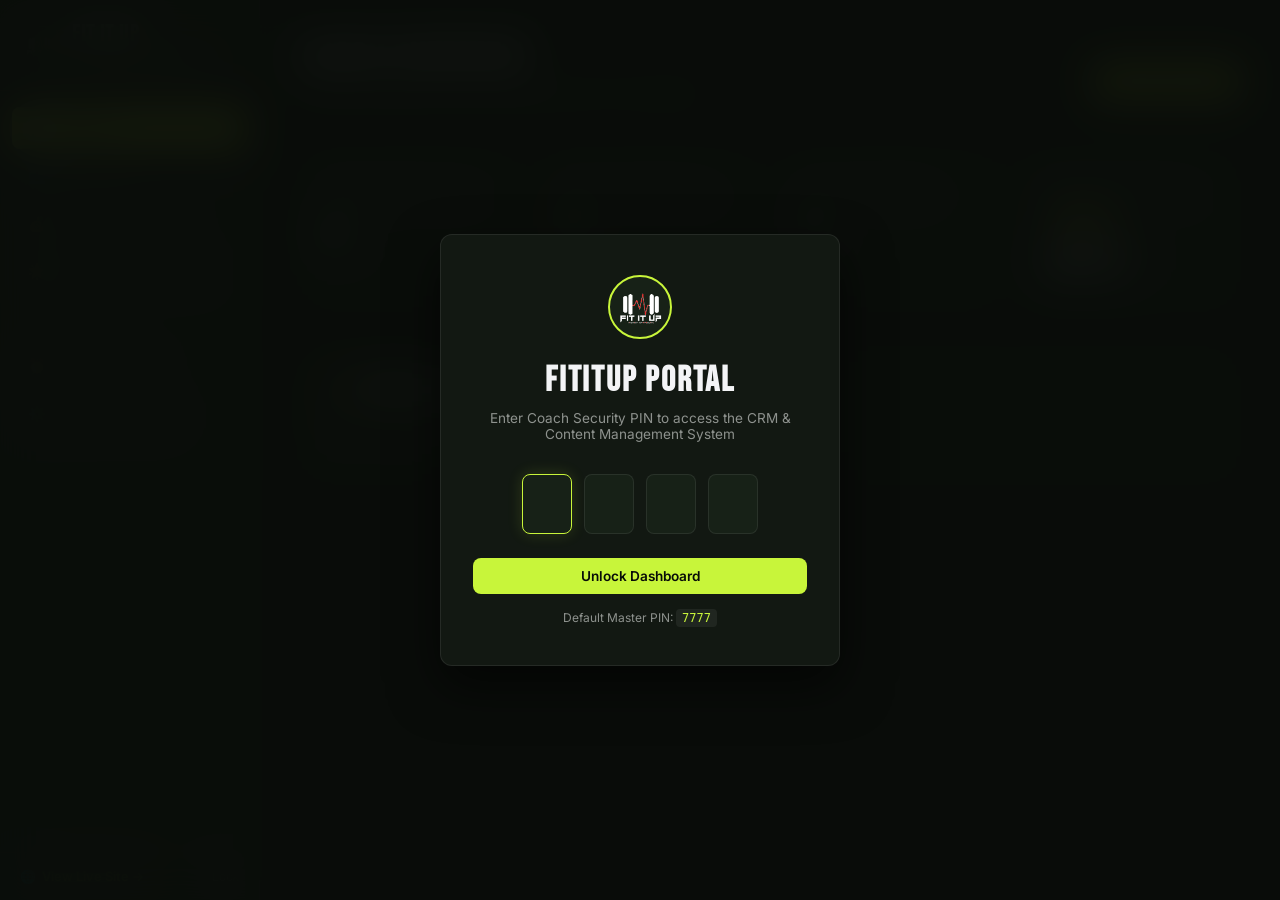
==== admin.html @ 970248aa "Optimize Admin CMS for all screen sizes (mobile, tablet, desktop)" ====
<!DOCTYPE html>
<html lang="en">
<head>
  <meta charset="UTF-8" />
  <meta name="viewport" content="width=device-width, initial-scale=1" />
  <title>FitItUp Admin CMS | Coach Dashboard</title>
  <link rel="preconnect" href="https://fonts.googleapis.com" />
  <link rel="preconnect" href="https://fonts.gstatic.com" crossorigin />
  <link href="https://fonts.googleapis.com/css2?family=Bebas+Neue&family=Inter:wght@300;400;500;600;700;800&display=swap" rel="stylesheet" />
  <style>
    :root {
      --bg: #0A0D0A;
      --surface: #121812;
      --surface-elevated: #172117;
      --border: rgba(255, 255, 255, 0.08);
      --border-focus: #C8F53A;
      --accent: #C8F53A;
      --accent-glow: rgba(200, 245, 58, 0.15);
      --red: #FF3B30;
      --text: #F3F4F6;
      --text-muted: #8E928E;
      --font-head: 'Bebas Neue', sans-serif;
      --font-body: 'Inter', sans-serif;
      --radius: 12px;
      --radius-sm: 8px;
    }

    * { box-sizing: border-box; margin: 0; padding: 0; }
    body {
      background-color: var(--bg);
      color: var(--text);
      font-family: var(--font-body);
      min-height: 100vh;
      display: flex;
    }

    /* ── AUTH MODAL (PIN LOCK) ─────────────────────────────── */
    #auth-screen {
      position: fixed;
      inset: 0;
      background: rgba(10, 13, 10, 0.95);
      backdrop-filter: blur(20px);
      z-index: 9999;
      display: flex;
      align-items: center;
      justify-content: center;
      padding: 1.5rem;
    }
    .auth-card {
      background: var(--surface);
      border: 1px solid var(--border);
      border-radius: var(--radius);
      padding: 2.5rem 2rem;
      width: 100%;
      max-width: 400px;
      text-align: center;
      box-shadow: 0 20px 50px rgba(0,0,0,0.6);
    }
    .auth-logo {
      width: 64px;
      height: 64px;
      border-radius: 50%;
      background: var(--surface-elevated);
      border: 2px solid var(--accent);
      margin: 0 auto 1.25rem;
      display: flex;
      align-items: center;
      justify-content: center;
      overflow: hidden;
    }
    .auth-logo img { width: 100%; height: 100%; object-fit: cover; }
    .auth-title {
      font-family: var(--font-head);
      font-size: 2.2rem;
      letter-spacing: 0.05em;
      margin-bottom: 0.5rem;
    }
    .auth-subtitle {
      font-size: 0.85rem;
      color: var(--text-muted);
      margin-bottom: 2rem;
    }
    .pin-input-group {
      display: flex;
      justify-content: center;
      gap: 0.75rem;
      margin-bottom: 1.5rem;
    }
    .pin-input {
      width: 50px;
      height: 60px;
      background: var(--surface-elevated);
      border: 1px solid var(--border);
      border-radius: var(--radius-sm);
      text-align: center;
      font-size: 1.8rem;
      font-weight: 700;
      color: var(--accent);
      outline: none;
      transition: all 0.2s ease;
    }
    .pin-input:focus {
      border-color: var(--accent);
      box-shadow: 0 0 15px var(--accent-glow);
    }
    .auth-hint {
      font-size: 0.75rem;
      color: var(--text-muted);
      margin-top: 1rem;
    }
    .auth-hint code {
      background: rgba(255,255,255,0.06);
      padding: 2px 6px;
      border-radius: 4px;
      color: var(--accent);
    }

    /* ── LAYOUT ────────────────────────────────────────────── */
    .cms-sidebar {
      width: 260px;
      background: var(--surface);
      border-right: 1px solid var(--border);
      display: flex;
      flex-direction: column;
      flex-shrink: 0;
      height: 100vh;
      position: sticky;
      top: 0;
    }
    .sidebar-header {
      padding: 1.5rem 1.25rem;
      display: flex;
      align-items: center;
      gap: 0.85rem;
      border-bottom: 1px solid var(--border);
    }
    .sidebar-logo {
      width: 38px;
      height: 38px;
      border-radius: 8px;
      object-fit: cover;
      border: 1px solid var(--border);
    }
    .sidebar-brand h2 {
      font-family: var(--font-head);
      font-size: 1.4rem;
      line-height: 1;
      letter-spacing: 0.05em;
    }
    .sidebar-brand span {
      font-size: 0.7rem;
      color: var(--accent);
      text-transform: uppercase;
      font-weight: 600;
      letter-spacing: 0.08em;
    }

    .nav-tabs {
      list-style: none;
      padding: 1rem 0.75rem;
      display: flex;
      flex-direction: column;
      gap: 0.35rem;
      flex: 1;
    }
    .nav-tab-btn {
      width: 100%;
      text-align: left;
      background: none;
      border: none;
      padding: 0.75rem 1rem;
      border-radius: var(--radius-sm);
      color: var(--text-muted);
      font-family: var(--font-body);
      font-size: 0.9rem;
      font-weight: 500;
      cursor: pointer;
      display: flex;
      align-items: center;
      gap: 0.85rem;
      transition: all 0.2s ease;
    }
    .nav-tab-btn:hover {
      background: rgba(255,255,255,0.04);
      color: var(--text);
    }
    .nav-tab-btn.active {
      background: var(--accent);
      color: #080C08;
      font-weight: 700;
    }
    .nav-tab-btn .badge-pill {
      margin-left: auto;
      background: rgba(0,0,0,0.3);
      padding: 2px 7px;
      border-radius: 12px;
      font-size: 0.72rem;
    }

    .sidebar-footer {
      padding: 1rem 1.25rem;
      border-top: 1px solid var(--border);
      display: flex;
      align-items: center;
      justify-content: space-between;
    }
    .live-site-link {
      font-size: 0.8rem;
      color: var(--accent);
      text-decoration: none;
      display: flex;
      align-items: center;
      gap: 0.4rem;
      font-weight: 600;
    }
    .btn-logout {
      background: none;
      border: none;
      color: var(--text-muted);
      cursor: pointer;
      font-size: 0.8rem;
    }
    .btn-logout:hover { color: var(--red); }

    /* ── MAIN CONTENT ──────────────────────────────────────── */
    .cms-main {
      flex: 1;
      padding: 2.5rem;
      overflow-y: auto;
      max-width: 1300px;
    }
    .view-header {
      display: flex;
      justify-content: space-between;
      align-items: flex-end;
      margin-bottom: 2rem;
      border-bottom: 1px solid var(--border);
      padding-bottom: 1.25rem;
    }
    .view-title {
      font-family: var(--font-head);
      font-size: 2.4rem;
      letter-spacing: 0.05em;
      line-height: 1;
    }
    .view-subtitle {
      font-size: 0.85rem;
      color: var(--text-muted);
      margin-top: 0.35rem;
    }
    .view-actions {
      display: flex;
      gap: 0.75rem;
    }

    /* ── BUTTONS & BADGES ──────────────────────────────────── */
    .btn {
      display: inline-flex;
      align-items: center;
      gap: 0.5rem;
      padding: 0.65rem 1.25rem;
      border-radius: var(--radius-sm);
      font-family: var(--font-body);
      font-size: 0.85rem;
      font-weight: 600;
      cursor: pointer;
      text-decoration: none;
      border: none;
      transition: all 0.2s ease;
    }
    .btn-accent {
      background: var(--accent);
      color: #080C08;
    }
    .btn-accent:hover {
      box-shadow: 0 4px 15px var(--accent-glow);
      transform: translateY(-1px);
    }
    .btn-outline {
      background: transparent;
      border: 1px solid var(--border);
      color: var(--text);
    }
    .btn-outline:hover {
      background: rgba(255,255,255,0.05);
      border-color: rgba(255,255,255,0.2);
    }
    .btn-wa {
      background: #25D366;
      color: white;
      padding: 0.4rem 0.85rem;
      font-size: 0.78rem;
    }
    .btn-danger {
      background: rgba(255, 59, 48, 0.15);
      color: var(--red);
      border: 1px solid rgba(255, 59, 48, 0.3);
    }
    .btn-danger:hover {
      background: var(--red);
      color: white;
    }

    .badge {
      display: inline-block;
      padding: 3px 8px;
      border-radius: 6px;
      font-size: 0.72rem;
      font-weight: 700;
      text-transform: uppercase;
      letter-spacing: 0.05em;
    }
    .badge-new { background: rgba(200, 245, 58, 0.15); color: var(--accent); border: 1px solid rgba(200, 245, 58, 0.3); }
    .badge-contacted { background: rgba(56, 189, 248, 0.15); color: #38BDF8; border: 1px solid rgba(56, 189, 248, 0.3); }
    .badge-converted { background: rgba(34, 197, 94, 0.15); color: #22C55E; border: 1px solid rgba(34, 197, 94, 0.3); }
    .badge-archived { background: rgba(142, 146, 142, 0.15); color: #8E928E; }

    /* ── STATS CARDS ───────────────────────────────────────── */
    .stats-grid {
      display: grid;
      grid-template-columns: repeat(auto-fit, minmax(220px, 1fr));
      gap: 1.25rem;
      margin-bottom: 2.5rem;
    }
    .stat-card {
      background: var(--surface);
      border: 1px solid var(--border);
      border-radius: var(--radius);
      padding: 1.5rem;
    }
    .stat-card__label {
      font-size: 0.75rem;
      color: var(--text-muted);
      text-transform: uppercase;
      letter-spacing: 0.08em;
      margin-bottom: 0.5rem;
    }
    .stat-card__val {
      font-family: var(--font-head);
      font-size: 2.6rem;
      line-height: 1;
      color: var(--text);
    }
    .stat-card__val span { color: var(--accent); }

    /* ── TABLE STYLES ──────────────────────────────────────── */
    .data-table-wrapper {
      background: var(--surface);
      border: 1px solid var(--border);
      border-radius: var(--radius);
      overflow-x: auto;
    }
    .data-table {
      width: 100%;
      border-collapse: collapse;
      text-align: left;
      font-size: 0.85rem;
    }
    .data-table th {
      padding: 1rem 1.25rem;
      background: rgba(255,255,255,0.02);
      border-bottom: 1px solid var(--border);
      color: var(--text-muted);
      font-size: 0.72rem;
      text-transform: uppercase;
      letter-spacing: 0.08em;
    }
    .data-table td {
      padding: 1.1rem 1.25rem;
      border-bottom: 1px solid var(--border);
      vertical-align: middle;
    }
    .data-table tr:last-child td { border-bottom: none; }
    .data-table tr:hover { background: rgba(255,255,255,0.02); }

    /* ── FORMS & INPUTS ────────────────────────────────────── */
    .form-group {
      margin-bottom: 1.25rem;
    }
    .form-group label {
      display: block;
      font-size: 0.75rem;
      font-weight: 600;
      text-transform: uppercase;
      letter-spacing: 0.08em;
      color: var(--text-muted);
      margin-bottom: 0.4rem;
    }
    .form-control {
      width: 100%;
      background: var(--surface-elevated);
      border: 1px solid var(--border);
      border-radius: var(--radius-sm);
      padding: 0.7rem 1rem;
      font-family: var(--font-body);
      font-size: 0.88rem;
      color: var(--text);
      outline: none;
      transition: border-color 0.2s ease;
    }
    .form-control:focus {
      border-color: var(--accent);
    }
    textarea.form-control { resize: vertical; }

    /* ── TAB PANELS ────────────────────────────────────────── */
    .tab-panel { display: none; }
    .tab-panel.active { display: block; }

    /* ── PROGRAMS GRID ─────────────────────────────────────── */
    .programs-manager-grid {
      display: grid;
      grid-template-columns: repeat(auto-fit, minmax(300px, 1fr));
      gap: 1.5rem;
    }
    .program-edit-card {
      background: var(--surface);
      border: 1px solid var(--border);
      border-radius: var(--radius);
      padding: 1.5rem;
    }
    .program-edit-card.featured {
      border-color: var(--accent);
      box-shadow: 0 0 20px var(--accent-glow);
    }

    /* ── SLOTS GRID ────────────────────────────────────────── */
    .slots-grid {
      display: grid;
      grid-template-columns: repeat(auto-fill, minmax(180px, 1fr));
      gap: 1rem;
    }
    .slot-card {
      background: var(--surface);
      border: 1px solid var(--border);
      border-radius: var(--radius-sm);
      padding: 1.25rem 1rem;
      text-align: center;
      display: flex;
      flex-direction: column;
      align-items: center;
      gap: 0.75rem;
    }
    .slot-card.inactive {
      opacity: 0.45;
      filter: grayscale(1);
    }
    .slot-time {
      font-family: var(--font-head);
      font-size: 1.5rem;
      letter-spacing: 0.05em;
    }

    /* ── TOAST NOTIFICATION ────────────────────────────────── */
    #toast {
      position: fixed;
      bottom: 2rem;
      right: 2rem;
      background: var(--accent);
      color: #080C08;
      font-weight: 700;
      padding: 0.85rem 1.5rem;
      border-radius: var(--radius-sm);
      box-shadow: 0 10px 30px rgba(0,0,0,0.5);
      transform: translateY(100px);
      opacity: 0;
      transition: all 0.3s cubic-bezier(0.16, 1, 0.3, 1);
      z-index: 10000;
    }
    #toast.show {
      transform: translateY(0);
      opacity: 1;
    }

    /* ── RESPONSIVE & MOBILE ADAPTATION ────────────────────── */
    .mobile-top-bar {
      display: none;
    }
    .sidebar-overlay {
      display: none;
    }
    .settings-grid {
      display: grid;
      grid-template-columns: 1fr 1fr;
      gap: 2rem;
    }

    @media (max-width: 991px) {
      body {
        flex-direction: column;
      }
      
      .mobile-top-bar {
        display: flex;
        align-items: center;
        justify-content: space-between;
        padding: 0.85rem 1.25rem;
        background: var(--surface);
        border-bottom: 1px solid var(--border);
        position: sticky;
        top: 0;
        z-index: 500;
      }
      .mobile-menu-toggle {
        background: none;
        border: none;
        color: var(--text);
        cursor: pointer;
        display: flex;
        align-items: center;
        justify-content: center;
        padding: 0.25rem;
      }
      .mobile-brand {
        display: flex;
        align-items: center;
        gap: 0.6rem;
        font-family: var(--font-head);
        font-size: 1.25rem;
        letter-spacing: 0.05em;
      }
      .mobile-brand img {
        width: 30px;
        height: 30px;
        border-radius: 6px;
      }
      .mobile-live-link {
        font-size: 0.78rem;
        color: var(--accent);
        text-decoration: none;
        font-weight: 600;
      }

      /* Sidebar drawer on mobile/tablet */
      .cms-sidebar {
        position: fixed;
        top: 0;
        bottom: 0;
        left: 0;
        width: 280px;
        z-index: 1000;
        transform: translateX(-100%);
        transition: transform 0.3s cubic-bezier(0.16, 1, 0.3, 1);
        box-shadow: 10px 0 35px rgba(0,0,0,0.6);
      }
      .cms-sidebar.is-open {
        transform: translateX(0);
      }

      .sidebar-overlay {
        display: block;
        position: fixed;
        inset: 0;
        background: rgba(0,0,0,0.65);
        backdrop-filter: blur(4px);
        z-index: 900;
        opacity: 0;
        pointer-events: none;
        transition: opacity 0.3s ease;
      }
      .sidebar-overlay.is-open {
        opacity: 1;
        pointer-events: auto;
      }

      .cms-main {
        padding: 1.5rem 1rem;
        width: 100%;
      }

      .view-header {
        flex-direction: column;
        align-items: flex-start;
        gap: 1rem;
      }
      .view-actions {
        width: 100%;
        flex-wrap: wrap;
      }
      .view-actions .btn {
        flex: 1;
        min-width: 130px;
        justify-content: center;
      }

      .stats-grid {
        grid-template-columns: repeat(2, 1fr);
        gap: 1rem;
      }

      .settings-grid {
        grid-template-columns: 1fr;
        gap: 1.5rem;
      }
    }

    @media (max-width: 600px) {
      .stats-grid {
        grid-template-columns: 1fr;
      }
      .view-title {
        font-size: 1.85rem;
      }
      .pin-input {
        width: 44px;
        height: 54px;
        font-size: 1.4rem;
      }
      .pin-input-group {
        gap: 0.5rem;
      }
      .auth-card {
        padding: 2rem 1.25rem;
      }
      .auth-title {
        font-size: 1.8rem;
      }
      .slots-grid {
        grid-template-columns: repeat(2, 1fr);
      }
      .data-table td, .data-table th {
        padding: 0.85rem 0.9rem;
        font-size: 0.8rem;
      }
    }
  </style>
</head>
<body>

  <!-- ══════════════════════════════════════ PIN AUTH SCREEN ══ -->
  <div id="auth-screen">
    <div class="auth-card">
      <div class="auth-logo">
        <img src="images/fititup-logo.png" alt="FitItUp Logo">
      </div>
      <h1 class="auth-title">FITITUP PORTAL</h1>
      <p class="auth-subtitle">Enter Coach Security PIN to access the CRM &amp; Content Management System</p>

      <form id="pin-form" onsubmit="verifyPin(event)">
        <div class="pin-input-group">
          <input type="password" class="pin-input" maxlength="1" autofocus oninput="onPinDigit(this, 0)">
          <input type="password" class="pin-input" maxlength="1" oninput="onPinDigit(this, 1)">
          <input type="password" class="pin-input" maxlength="1" oninput="onPinDigit(this, 2)">
          <input type="password" class="pin-input" maxlength="1" oninput="onPinDigit(this, 3)">
        </div>
        <button type="submit" class="btn btn-accent" style="width:100%;justify-content:center;">Unlock Dashboard</button>
      </form>
      <p class="auth-hint">Default Master PIN: <code>7777</code></p>
    </div>
  </div>

  <!-- ══════════════════════════════════════ MOBILE TOP BAR ══ -->
  <header class="mobile-top-bar">
    <button class="mobile-menu-toggle" id="admin-menu-toggle" onclick="toggleMobileSidebar()" aria-label="Open navigation menu">
      <svg width="24" height="24" viewBox="0 0 24 24" fill="none" stroke="currentColor" stroke-width="2">
        <line x1="3" y1="6" x2="21" y2="6"></line>
        <line x1="3" y1="12" x2="21" y2="12"></line>
        <line x1="3" y1="18" x2="21" y2="18"></line>
      </svg>
    </button>
    <div class="mobile-brand">
      <img src="images/fititup-logo.png" alt="FitItUp Logo">
      <span>FitItUp CMS</span>
    </div>
    <a href="index.html" class="mobile-live-link" target="_blank" rel="noopener">🌐 Live Site</a>
  </header>

  <div class="sidebar-overlay" id="sidebar-overlay" onclick="closeMobileSidebar()"></div>

  <!-- ══════════════════════════════════════ SIDEBAR ══ -->
  <aside class="cms-sidebar">
    <div class="sidebar-header">
      <img src="images/fititup-logo.png" class="sidebar-logo" alt="FitItUp">
      <div class="sidebar-brand">
        <h2>FIT IT UP</h2>
        <span>Coach Dashboard</span>
      </div>
    </div>

    <ul class="nav-tabs">
      <li>
        <button class="nav-tab-btn active" onclick="switchTab('tab-overview', this)">
          📊 Overview
        </button>
      </li>
      <li>
        <button class="nav-tab-btn" onclick="switchTab('tab-leads', this)">
          👥 Leads CRM <span class="badge-pill" id="badge-leads-count">0</span>
        </button>
      </li>
      <li>
        <button class="nav-tab-btn" onclick="switchTab('tab-programs', this)">
          💰 Programs &amp; Pricing
        </button>
      </li>
      <li>
        <button class="nav-tab-btn" onclick="switchTab('tab-testimonials', this)">
          🌟 Reviews &amp; Social Proof
        </button>
      </li>
      <li>
        <button class="nav-tab-btn" onclick="switchTab('tab-faqs', this)">
          ❓ FAQ Editor
        </button>
      </li>
      <li>
        <button class="nav-tab-btn" onclick="switchTab('tab-slots', this)">
          ⏰ Slot Availability
        </button>
      </li>
      <li>
        <button class="nav-tab-btn" onclick="switchTab('tab-settings', this)">
          ⚙️ Settings &amp; Backup
        </button>
      </li>
    </ul>

    <div class="sidebar-footer">
      <a href="index.html" class="live-site-link" target="_blank" rel="noopener">
        <span>🌐</span> View Live Site →
      </a>
      <button class="btn-logout" onclick="lockPortal()">Lock</button>
    </div>
  </aside>

  <!-- ══════════════════════════════════════ MAIN CONTENT ══ -->
  <main class="cms-main">

    <!-- ── TAB 1: OVERVIEW ─────────────────────────────────── -->
    <section id="tab-overview" class="tab-panel active">
      <div class="view-header">
        <div>
          <h1 class="view-title">COACH OVERVIEW</h1>
          <p class="view-subtitle">High-level snapshot of your coaching business &amp; client pipeline</p>
        </div>
        <div class="view-actions">
          <button class="btn btn-accent" onclick="switchTab('tab-leads', document.querySelectorAll('.nav-tab-btn')[1])">
            View New Leads
          </button>
        </div>
      </div>

      <div class="stats-grid">
        <div class="stat-card">
          <div class="stat-card__label">Total Consultation Leads</div>
          <div class="stat-card__val" id="stat-total-leads">0</div>
        </div>
        <div class="stat-card">
          <div class="stat-card__label">New / Uncontacted</div>
          <div class="stat-card__val"><span id="stat-new-leads">0</span></div>
        </div>
        <div class="stat-card">
          <div class="stat-card__label">Active Programs</div>
          <div class="stat-card__val" id="stat-active-programs">3</div>
        </div>
        <div class="stat-card">
          <div class="stat-card__label">WhatsApp Enquiries</div>
          <div class="stat-card__val"><span>100%</span> Direct</div>
        </div>
      </div>

      <div style="background:var(--surface);border:1px solid var(--border);border-radius:var(--radius);padding:1.5rem;">
        <h3 style="font-family:var(--font-head);font-size:1.6rem;letter-spacing:0.05em;margin-bottom:1rem;">⚡ Quick Lead Pipeline</h3>
        <p style="color:var(--text-muted);font-size:0.85rem;margin-bottom:1.25rem;">Recent consultation requests received from the single-page website:</p>
        <div id="overview-recent-leads"></div>
      </div>
    </section>

    <!-- ── TAB 2: LEADS CRM ────────────────────────────────── -->
    <section id="tab-leads" class="tab-panel">
      <div class="view-header">
        <div>
          <h1 class="view-title">LEADS CRM</h1>
          <p class="view-subtitle">Track consultation bookings, update pipeline statuses, and chat on WhatsApp</p>
        </div>
        <div class="view-actions">
          <button class="btn btn-outline" onclick="exportLeadsCsv()">Export CSV</button>
        </div>
      </div>

      <div class="data-table-wrapper">
        <table class="data-table">
          <thead>
            <tr>
              <th>Client Name</th>
              <th>WhatsApp Number</th>
              <th>Goal</th>
              <th>Slot Booked</th>
              <th>Status</th>
              <th>Received</th>
              <th>Action</th>
            </tr>
          </thead>
          <tbody id="leads-table-body">
            <!-- Rendered by JS -->
          </tbody>
        </table>
      </div>
    </section>

    <!-- ── TAB 3: PROGRAMS & PRICING ───────────────────────── -->
    <section id="tab-programs" class="tab-panel">
      <div class="view-header">
        <div>
          <h1 class="view-title">PROGRAMS &amp; PRICING</h1>
          <p class="view-subtitle">Adjust pricing tiers, badges, and features displayed on the main landing page</p>
        </div>
        <div class="view-actions">
          <button class="btn btn-accent" onclick="savePrograms()">Save All Changes</button>
        </div>
      </div>

      <div class="programs-manager-grid" id="programs-editor-container">
        <!-- Rendered by JS -->
      </div>
    </section>

    <!-- ── TAB 4: TESTIMONIALS ─────────────────────────────── -->
    <section id="tab-testimonials" class="tab-panel">
      <div class="view-header">
        <div>
          <h1 class="view-title">TRANSFORMATIONS &amp; REVIEWS</h1>
          <p class="view-subtitle">Manage client social proof and transformation stories</p>
        </div>
        <div class="view-actions">
          <button class="btn btn-accent" onclick="openAddTestimonialModal()">+ Add New Review</button>
        </div>
      </div>

      <div id="testimonials-list" style="display:grid;grid-template-columns:repeat(auto-fit,minmax(320px,1fr));gap:1.25rem;">
        <!-- Rendered by JS -->
      </div>
    </section>

    <!-- ── TAB 5: FAQ EDITOR ───────────────────────────────── -->
    <section id="tab-faqs" class="tab-panel">
      <div class="view-header">
        <div>
          <h1 class="view-title">FAQ ACCORDION EDITOR</h1>
          <p class="view-subtitle">Manage frequently asked questions to overcome pre-purchase objections</p>
        </div>
        <div class="view-actions">
          <button class="btn btn-accent" onclick="openAddFaqModal()">+ Add Question</button>
        </div>
      </div>

      <div id="faqs-list" style="display:flex;flex-direction:column;gap:1rem;max-width:850px;">
        <!-- Rendered by JS -->
      </div>
    </section>

    <!-- ── TAB 6: SLOTS AVAILABILITY ───────────────────────── -->
    <section id="tab-slots" class="tab-panel">
      <div class="view-header">
        <div>
          <h1 class="view-title">CONSULTATION SLOTS</h1>
          <p class="view-subtitle">Toggle which 15-minute call slots are active or disabled for clients</p>
        </div>
      </div>

      <div class="slots-grid" id="slots-container">
        <!-- Rendered by JS -->
      </div>
    </section>

    <!-- ── TAB 7: SETTINGS & BACKUP ────────────────────────── -->
    <section id="tab-settings" class="tab-panel">
      <div class="view-header">
        <div>
          <h1 class="view-title">GLOBAL SETTINGS</h1>
          <p class="view-subtitle">Configure coach contact info, WhatsApp dispatch number, and data backups</p>
        </div>
        <div class="view-actions">
          <button class="btn btn-accent" onclick="saveSettings()">Save Settings</button>
        </div>
      </div>

      <div class="settings-grid">
        <div style="background:var(--surface);border:1px solid var(--border);border-radius:var(--radius);padding:1.5rem;">
          <h3 style="font-family:var(--font-head);font-size:1.4rem;letter-spacing:0.05em;margin-bottom:1rem;">Coach Profile &amp; Contact</h3>
          
          <div class="form-group">
            <label>Coach Name</label>
            <input type="text" id="cfg-coach-name" class="form-control">
          </div>
          <div class="form-group">
            <label>WhatsApp Number (with Country Code e.g. 919999999999)</label>
            <input type="text" id="cfg-wa-phone" class="form-control">
          </div>
          <div class="form-group">
            <label>Support Email</label>
            <input type="email" id="cfg-email" class="form-control">
          </div>
          <div class="form-group">
            <label>Instagram URL</label>
            <input type="text" id="cfg-instagram" class="form-control">
          </div>
        </div>

        <div style="background:var(--surface);border:1px solid var(--border);border-radius:var(--radius);padding:1.5rem;">
          <h3 style="font-family:var(--font-head);font-size:1.4rem;letter-spacing:0.05em;margin-bottom:1rem;">Data Backup &amp; Portability</h3>
          <p style="font-size:0.85rem;color:var(--text-muted);margin-bottom:1.5rem;">
            Download all your leads, programs, testimonials, and FAQs as a single JSON file. You can restore this data anytime.
          </p>

          <div style="display:flex;flex-direction:column;gap:1rem;">
            <button class="btn btn-outline" onclick="downloadBackup()">📥 Export Full Backup (JSON)</button>
            <label class="btn btn-outline" style="justify-content:center;cursor:pointer;">
              📤 Restore From Backup
              <input type="file" accept=".json" onchange="restoreBackupFile(event)" style="display:none;">
            </label>
            <button class="btn btn-danger" onclick="confirmResetDefaults()" style="margin-top:1rem;">⚠️ Reset to Default Demo Data</button>
          </div>
        </div>
      </div>
    </section>

  </main>

  <!-- Toast Message -->
  <div id="toast">Saved Successfully!</div>

  <!-- Shared Store Script -->
  <script src="js/cms-store.js"></script>

  <script>
    'use strict';

    // ── PIN AUTH LOGIC ──────────────────────────────────────────
    const CORRECT_PIN = '7777';
    let enteredPin = ['', '', '', ''];

    function onPinDigit(input, index) {
      enteredPin[index] = input.value;
      if (input.value && index < 3) {
        document.querySelectorAll('.pin-input')[index + 1].focus();
      }
      if (enteredPin.join('').length === 4) {
        verifyPin();
      }
    }

    function verifyPin(e) {
      if (e) e.preventDefault();
      const pin = enteredPin.join('');
      if (pin === CORRECT_PIN || sessionStorage.getItem('fititup_auth') === 'true') {
        sessionStorage.setItem('fititup_auth', 'true');
        document.getElementById('auth-screen').style.display = 'none';
        initDashboard();
      } else {
        alert('❌ Invalid Coach PIN. Hint: Default PIN is 7777');
        enteredPin = ['', '', '', ''];
        document.querySelectorAll('.pin-input').forEach(i => i.value = '');
        document.querySelectorAll('.pin-input')[0].focus();
      }
    }

    function lockPortal() {
      sessionStorage.removeItem('fititup_auth');
      location.reload();
    }

    // Auto-login if session exists
    if (sessionStorage.getItem('fititup_auth') === 'true') {
      document.getElementById('auth-screen').style.display = 'none';
      window.addEventListener('DOMContentLoaded', initDashboard);
    }

    // ── TOAST NOTIFICATION ──────────────────────────────────────
    function showToast(msg = 'Saved Successfully!') {
      const toast = document.getElementById('toast');
      toast.textContent = msg;
      toast.classList.add('show');
      setTimeout(() => toast.classList.remove('show'), 2200);
    }

    // ── TAB SWITCHING & MOBILE DRAWER ──────────────────────────
    function switchTab(tabId, btn) {
      document.querySelectorAll('.tab-panel').forEach(p => p.classList.remove('active'));
      document.querySelectorAll('.nav-tab-btn').forEach(b => b.classList.remove('active'));
      document.getElementById(tabId).classList.add('active');
      if (btn) btn.classList.add('active');
      closeMobileSidebar();
      window.scrollTo({ top: 0, behavior: 'smooth' });
    }

    function toggleMobileSidebar() {
      const sb = document.querySelector('.cms-sidebar');
      const ov = document.getElementById('sidebar-overlay');
      if (sb && ov) {
        sb.classList.toggle('is-open');
        ov.classList.toggle('is-open');
      }
    }

    function closeMobileSidebar() {
      const sb = document.querySelector('.cms-sidebar');
      const ov = document.getElementById('sidebar-overlay');
      if (sb && ov) {
        sb.classList.remove('is-open');
        ov.classList.remove('is-open');
      }
    }

    // ── DASHBOARD INITIALIZATION ────────────────────────────────
    function initDashboard() {
      renderOverview();
      renderLeads();
      renderProgramsEditor();
      renderTestimonials();
      renderFaqs();
      renderSlots();
      renderSettings();
    }

    // ── 1. OVERVIEW ─────────────────────────────────────────────
    function renderOverview() {
      const leads = window.FitItUpCMS.getLeads();
      const programs = window.FitItUpCMS.getPrograms();

      document.getElementById('stat-total-leads').textContent = leads.length;
      document.getElementById('stat-new-leads').textContent = leads.filter(l => l.status === 'New').length;
      document.getElementById('badge-leads-count').textContent = leads.filter(l => l.status === 'New').length;
      document.getElementById('stat-active-programs').textContent = programs.length;

      const recentContainer = document.getElementById('overview-recent-leads');
      if (!leads.length) {
        recentContainer.innerHTML = '<p style="color:var(--text-muted);font-size:0.85rem;">No leads logged yet.</p>';
        return;
      }

      recentContainer.innerHTML = leads.slice(0, 3).map(lead => `
        <div style="display:flex;align-items:center;justify-content:space-between;padding:0.75rem 0;border-bottom:1px solid var(--border);">
          <div>
            <strong>${escapeHtml(lead.name)}</strong> · <span style="color:var(--text-muted);font-size:0.85rem;">${escapeHtml(lead.goal)}</span>
          </div>
          <div style="display:flex;align-items:center;gap:0.75rem;">
            <span class="badge badge-${lead.status.toLowerCase()}">${lead.status}</span>
            <a href="https://wa.me/${lead.phone}?text=Hi%20${encodeURIComponent(lead.name)}%2C%20Coach%20Ashish%20here%20from%20FitItUp!" class="btn btn-wa" target="_blank" rel="noopener">WhatsApp</a>
          </div>
        </div>
      `).join('');
    }

    // ── 2. LEADS CRM ────────────────────────────────────────────
    function renderLeads() {
      const tbody = document.getElementById('leads-table-body');
      const leads = window.FitItUpCMS.getLeads();

      if (!leads.length) {
        tbody.innerHTML = '<tr><td colspan="7" style="text-align:center;color:var(--text-muted);padding:2rem;">No consultation leads found.</td></tr>';
        return;
      }

      tbody.innerHTML = leads.map(lead => {
        const dateStr = new Date(lead.createdAt).toLocaleDateString('en-IN', { month: 'short', day: 'numeric', hour: '2-digit', minute: '2-digit' });
        const waMsg = encodeURIComponent(`Hi ${lead.name}! Coach Ashish here from FitItUp. I saw your consultation request for ${lead.goal}. When are you free to chat?`);

        return `
          <tr>
            <td><strong>${escapeHtml(lead.name)}</strong></td>
            <td><a href="tel:${escapeHtml(lead.phone)}" style="color:var(--accent);text-decoration:none;">${escapeHtml(lead.phone)}</a></td>
            <td><span class="badge" style="background:rgba(255,255,255,0.06);color:var(--text);">${escapeHtml(lead.goal)}</span></td>
            <td>${escapeHtml(lead.slot || 'N/A')}</td>
            <td>
              <select onchange="changeLeadStatus('${lead.id}', this.value)" class="form-control" style="padding:0.35rem 0.5rem;font-size:0.75rem;width:auto;">
                <option value="New" ${lead.status === 'New' ? 'selected' : ''}>New</option>
                <option value="Contacted" ${lead.status === 'Contacted' ? 'selected' : ''}>Contacted</option>
                <option value="Converted" ${lead.status === 'Converted' ? 'selected' : ''}>Converted</option>
                <option value="Archived" ${lead.status === 'Archived' ? 'selected' : ''}>Archived</option>
              </select>
            </td>
            <td style="color:var(--text-muted);font-size:0.75rem;">${dateStr}</td>
            <td>
              <div style="display:flex;gap:0.4rem;">
                <a href="https://wa.me/${lead.phone}?text=${waMsg}" class="btn btn-wa" target="_blank" rel="noopener">Chat</a>
                <button class="btn btn-danger" style="padding:0.3rem 0.6rem;font-size:0.75rem;" onclick="removeLead('${lead.id}')">✕</button>
              </div>
            </td>
          </tr>
        `;
      }).join('');
    }

    function changeLeadStatus(id, newStatus) {
      window.FitItUpCMS.updateLeadStatus(id, newStatus);
      showToast('Status Updated');
      renderOverview();
    }

    function removeLead(id) {
      if (confirm('Delete this lead record?')) {
        window.FitItUpCMS.deleteLead(id);
        renderLeads();
        renderOverview();
        showToast('Lead Deleted');
      }
    }

    function exportLeadsCsv() {
      const leads = window.FitItUpCMS.getLeads();
      let csv = 'Name,Phone,Email,Goal,Slot,Status,Date\n';
      leads.forEach(l => {
        csv += `"${l.name}","${l.phone}","${l.email}","${l.goal}","${l.slot || ''}","${l.status}","${l.createdAt}"\n`;
      });
      const blob = new Blob([csv], { type: 'text/csv' });
      const a = document.createElement('a');
      a.href = URL.createObjectURL(blob);
      a.download = `fititup_leads_${Date.now()}.csv`;
      a.click();
    }

    // ── 3. PROGRAMS & PRICING EDITOR ────────────────────────────
    function renderProgramsEditor() {
      const container = document.getElementById('programs-editor-container');
      const programs = window.FitItUpCMS.getPrograms();

      container.innerHTML = programs.map(p => `
        <div class="program-edit-card ${p.featured ? 'featured' : ''}" data-id="${p.id}">
          <div style="display:flex;justify-content:space-between;align-items:center;margin-bottom:1rem;">
            <h3 style="font-family:var(--font-head);font-size:1.6rem;letter-spacing:0.05em;">${p.name} Tier</h3>
            <label style="font-size:0.75rem;color:var(--accent);display:flex;align-items:center;gap:0.3rem;">
              <input type="checkbox" ${p.featured ? 'checked' : ''} onchange="toggleFeaturedProgram('${p.id}', this.checked)"> Most Popular
            </label>
          </div>

          <div class="form-group">
            <label>Price in ₹ (INR)</label>
            <input type="text" class="form-control p-price" value="${escapeHtml(p.price)}">
          </div>

          <div class="form-group">
            <label>Badge Text</label>
            <input type="text" class="form-control p-badge" value="${escapeHtml(p.badge || '')}" placeholder="e.g. 🔥 Most Popular">
          </div>

          <div class="form-group">
            <label>Description</label>
            <input type="text" class="form-control p-desc" value="${escapeHtml(p.description)}">
          </div>

          <div class="form-group">
            <label>Features (One per line)</label>
            <textarea class="form-control p-features" rows="5">${escapeHtml(p.features.join('\n'))}</textarea>
          </div>
        </div>
      `).join('');
    }

    function toggleFeaturedProgram(id, checked) {
      window.FitItUpCMS.updateProgram(id, { featured: checked });
      renderProgramsEditor();
      showToast('Badge Updated');
    }

    function savePrograms() {
      document.querySelectorAll('.program-edit-card').forEach(card => {
        const id = card.getAttribute('data-id');
        const price = card.querySelector('.p-price').value.trim();
        const badge = card.querySelector('.p-badge').value.trim();
        const description = card.querySelector('.p-desc').value.trim();
        const features = card.querySelector('.p-features').value.split('\n').map(f => f.trim()).filter(Boolean);

        window.FitItUpCMS.updateProgram(id, { price, badge, description, features });
      });
      showToast('Programs & Pricing Saved! Live site updated.');
    }

    // ── 4. TESTIMONIALS ─────────────────────────────────────────
    function renderTestimonials() {
      const container = document.getElementById('testimonials-list');
      const list = window.FitItUpCMS.getTestimonials();

      container.innerHTML = list.map(t => `
        <div style="background:var(--surface);border:1px solid var(--border);border-radius:var(--radius);padding:1.5rem;display:flex;flex-direction:column;justify-content:space-between;">
          <div>
            <div style="display:flex;justify-content:space-between;align-items:center;margin-bottom:0.75rem;">
              <strong style="font-size:1.1rem;">${escapeHtml(t.name)}</strong>
              <button class="btn btn-danger" style="padding:0.25rem 0.5rem;font-size:0.75rem;" onclick="removeTestimonial('${t.id}')">Delete</button>
            </div>
            <div style="font-size:0.8rem;color:var(--accent);margin-bottom:0.75rem;">${escapeHtml(t.tag)}</div>
            <p style="font-size:0.85rem;color:var(--text-muted);line-height:1.6;">"${escapeHtml(t.quote)}"</p>
          </div>
          <div style="margin-top:1rem;color:#FBBF24;">★★★★★</div>
        </div>
      `).join('');
    }

    function openAddTestimonialModal() {
      const name = prompt('Client Name:');
      if (!name) return;
      const tag = prompt('Metric Tag (e.g. "Lost 8 kg in 60 days · Delhi"):');
      const quote = prompt('Review Quote:');
      if (!quote) return;

      window.FitItUpCMS.addTestimonial({ name, tag: tag || 'Client Transformation', quote });
      renderTestimonials();
      showToast('Review Added!');
    }

    function removeTestimonial(id) {
      if (confirm('Delete this review?')) {
        window.FitItUpCMS.deleteTestimonial(id);
        renderTestimonials();
        showToast('Review Removed');
      }
    }

    // ── 5. FAQS ─────────────────────────────────────────────────
    function renderFaqs() {
      const container = document.getElementById('faqs-list');
      const faqs = window.FitItUpCMS.getFaqs();

      container.innerHTML = faqs.map(f => `
        <div style="background:var(--surface);border:1px solid var(--border);border-radius:var(--radius-sm);padding:1.25rem;">
          <div style="display:flex;justify-content:space-between;align-items:flex-start;gap:1rem;">
            <div style="flex:1;">
              <strong style="font-size:0.95rem;color:var(--text);display:block;margin-bottom:0.4rem;">${escapeHtml(f.question)}</strong>
              <p style="font-size:0.85rem;color:var(--text-muted);line-height:1.6;">${escapeHtml(f.answer)}</p>
            </div>
            <button class="btn btn-danger" style="padding:0.3rem 0.6rem;font-size:0.75rem;" onclick="removeFaq('${f.id}')">✕</button>
          </div>
        </div>
      `).join('');
    }

    function openAddFaqModal() {
      const question = prompt('FAQ Question:');
      if (!question) return;
      const answer = prompt('FAQ Answer:');
      if (!answer) return;

      window.FitItUpCMS.addFaq({ question, answer });
      renderFaqs();
      showToast('Question Added!');
    }

    function removeFaq(id) {
      if (confirm('Delete this FAQ question?')) {
        window.FitItUpCMS.deleteFaq(id);
        renderFaqs();
        showToast('FAQ Removed');
      }
    }

    // ── 6. SLOTS ────────────────────────────────────────────────
    function renderSlots() {
      const container = document.getElementById('slots-container');
      const slots = window.FitItUpCMS.getSlots();

      container.innerHTML = slots.map(s => `
        <div class="slot-card ${s.active ? '' : 'inactive'}">
          <div class="slot-time">${s.time}</div>
          <button class="btn ${s.active ? 'btn-danger' : 'btn-accent'}" style="width:100%;padding:0.4rem 0.6rem;font-size:0.75rem;justify-content:center;" onclick="toggleSlotActive('${s.time}', ${!s.active})">
            ${s.active ? 'Disable Slot' : 'Enable Slot'}
          </button>
        </div>
      `).join('');
    }

    function toggleSlotActive(time, active) {
      window.FitItUpCMS.toggleSlot(time, active);
      renderSlots();
      showToast(active ? 'Slot Enabled' : 'Slot Disabled');
    }

    // ── 7. SETTINGS ─────────────────────────────────────────────
    function renderSettings() {
      const cfg = window.FitItUpCMS.getSettings();
      document.getElementById('cfg-coach-name').value = cfg.coachName || '';
      document.getElementById('cfg-wa-phone').value = cfg.whatsappPhone || '';
      document.getElementById('cfg-email').value = cfg.supportEmail || '';
      document.getElementById('cfg-instagram').value = cfg.instagramUrl || '';
    }

    function saveSettings() {
      const coachName = document.getElementById('cfg-coach-name').value.trim();
      const whatsappPhone = document.getElementById('cfg-wa-phone').value.trim();
      const supportEmail = document.getElementById('cfg-email').value.trim();
      const instagramUrl = document.getElementById('cfg-instagram').value.trim();

      window.FitItUpCMS.updateSettings({ coachName, whatsappPhone, supportEmail, instagramUrl });
      showToast('Settings Saved!');
    }

    function downloadBackup() {
      const data = window.FitItUpCMS.exportBackup();
      const blob = new Blob([JSON.stringify(data, null, 2)], { type: 'application/json' });
      const a = document.createElement('a');
      a.href = URL.createObjectURL(blob);
      a.download = `fititup_backup_${Date.now()}.json`;
      a.click();
      showToast('Backup downloaded');
    }

    function restoreBackupFile(e) {
      const file = e.target.files[0];
      if (!file) return;
      const reader = new FileReader();
      reader.onload = (evt) => {
        try {
          const data = JSON.parse(evt.target.result);
          window.FitItUpCMS.restoreBackup(data);
          initDashboard();
          showToast('Data Restored Successfully!');
        } catch(err) {
          alert('Invalid backup JSON file');
        }
      };
      reader.readAsText(file);
    }

    function confirmResetDefaults() {
      if (confirm('Are you sure you want to reset all data back to original defaults?')) {
        window.FitItUpCMS.resetDefaults();
        initDashboard();
        showToast('Reset to defaults');
      }
    }

    // Escape helper
    function escapeHtml(str) {
      return (str || '').toString().replace(/&/g, '&amp;').replace(/</g, '&lt;').replace(/>/g, '&gt;').replace(/"/g, '&quot;');
    }
  </script>
</body>
</html>
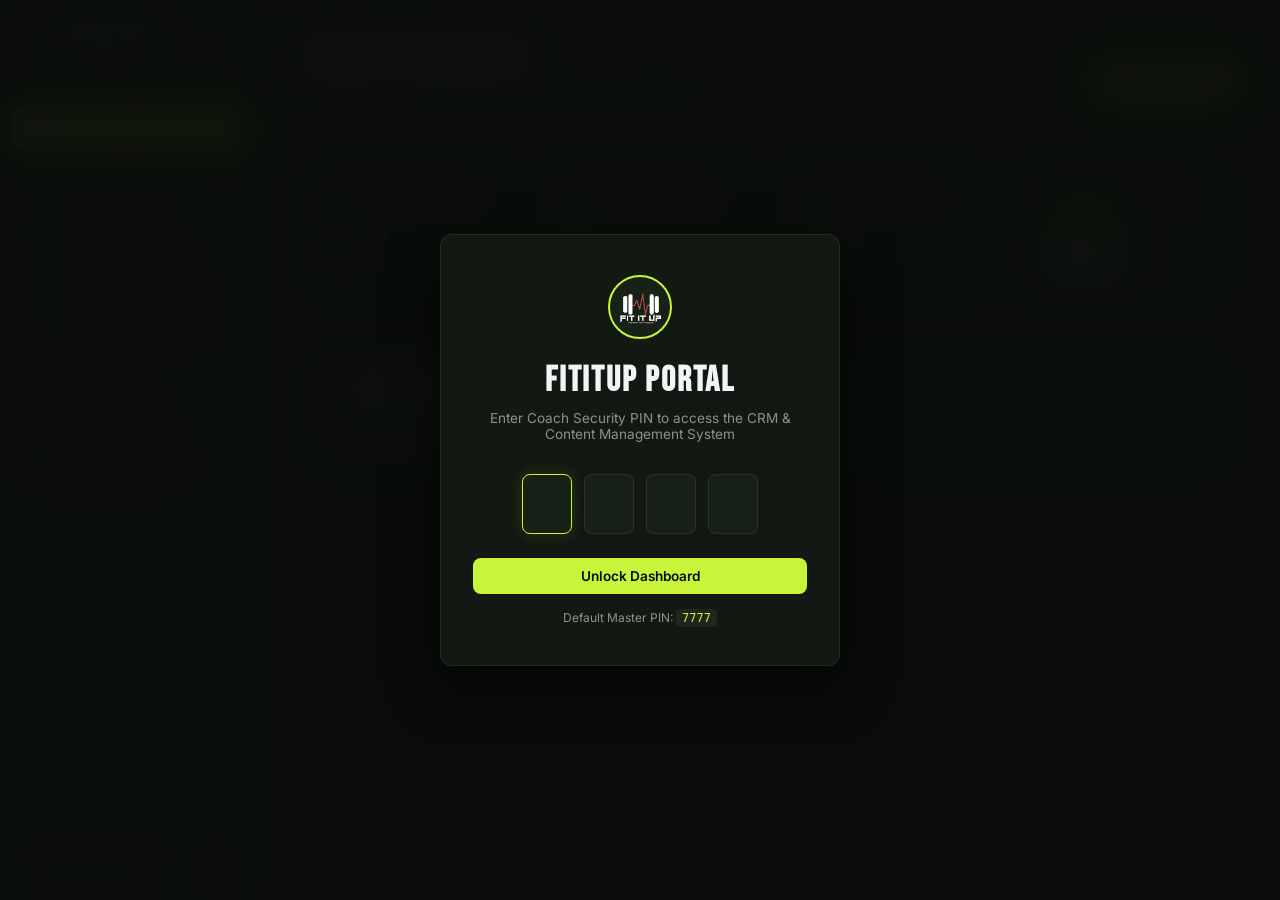
==== commit 49cdb362: "feat(cms): add studio rental management, manual lead entry, WhatsApp quick sales templates, and enha" ====
--- a/admin.html
+++ b/admin.html
@@ -623,6 +623,161 @@
         font-size: 0.8rem;
       }
     }
+
+    /* ── MODALS ────────────────────────────────────────────── */
+    .modal-backdrop {
+      position: fixed;
+      inset: 0;
+      background: rgba(10, 13, 10, 0.85);
+      backdrop-filter: blur(10px);
+      z-index: 9990;
+      display: none;
+      align-items: center;
+      justify-content: center;
+      padding: 1rem;
+    }
+    .modal-backdrop.is-open {
+      display: flex;
+    }
+    .modal-dialog {
+      background: var(--surface);
+      border: 1px solid var(--border);
+      border-radius: var(--radius);
+      width: 100%;
+      max-width: 560px;
+      box-shadow: 0 25px 60px rgba(0,0,0,0.8);
+      overflow: hidden;
+      animation: modalFadeIn 0.25s cubic-bezier(0.16, 1, 0.3, 1);
+    }
+    @keyframes modalFadeIn {
+      from { opacity: 0; transform: translateY(20px) scale(0.97); }
+      to { opacity: 1; transform: translateY(0) scale(1); }
+    }
+    .modal-header {
+      padding: 1.25rem 1.5rem;
+      border-bottom: 1px solid var(--border);
+      display: flex;
+      align-items: center;
+      justify-content: space-between;
+    }
+    .modal-title {
+      font-family: var(--font-head);
+      font-size: 1.6rem;
+      letter-spacing: 0.05em;
+    }
+    .modal-close {
+      background: none;
+      border: none;
+      color: var(--text-muted);
+      font-size: 1.4rem;
+      cursor: pointer;
+      line-height: 1;
+      padding: 0.25rem;
+    }
+    .modal-close:hover { color: var(--text); }
+    .modal-body {
+      padding: 1.5rem;
+      max-height: 75vh;
+      overflow-y: auto;
+    }
+    .modal-footer {
+      padding: 1rem 1.5rem;
+      border-top: 1px solid var(--border);
+      display: flex;
+      justify-content: flex-end;
+      gap: 0.75rem;
+    }
+
+    /* ── QUICK WHATSAPP TEMPLATES ─────────────────────────── */
+    .wa-template-card {
+      background: var(--surface-elevated);
+      border: 1px solid var(--border);
+      border-radius: var(--radius-sm);
+      padding: 1rem;
+      margin-bottom: 1rem;
+      transition: border-color 0.2s;
+    }
+    .wa-template-card:hover {
+      border-color: rgba(200, 245, 58, 0.4);
+    }
+    .wa-template-title {
+      font-size: 0.85rem;
+      font-weight: 700;
+      color: var(--accent);
+      margin-bottom: 0.4rem;
+      display: flex;
+      align-items: center;
+      gap: 0.4rem;
+    }
+    .wa-template-text {
+      font-size: 0.82rem;
+      color: var(--text-muted);
+      line-height: 1.5;
+      background: rgba(0,0,0,0.25);
+      padding: 0.6rem 0.75rem;
+      border-radius: 6px;
+      margin-bottom: 0.75rem;
+      white-space: pre-wrap;
+    }
+
+    /* ── FILTER CHIPS ─────────────────────────────────────── */
+    .filter-pills {
+      display: flex;
+      gap: 0.5rem;
+      flex-wrap: wrap;
+      margin-bottom: 1.25rem;
+    }
+    .filter-pill {
+      background: var(--surface);
+      border: 1px solid var(--border);
+      color: var(--text-muted);
+      padding: 0.4rem 0.9rem;
+      border-radius: 20px;
+      font-size: 0.78rem;
+      font-weight: 600;
+      cursor: pointer;
+      transition: all 0.2s;
+    }
+    .filter-pill.active {
+      background: var(--accent);
+      color: #0A0D0A;
+      border-color: var(--accent);
+      font-weight: 700;
+    }
+
+    /* ── STUDIO AMENITIES CHIPS ───────────────────────────── */
+    .amenities-grid {
+      display: grid;
+      grid-template-columns: repeat(auto-fill, minmax(260px, 1fr));
+      gap: 0.85rem;
+    }
+    .amenity-card {
+      background: var(--surface-elevated);
+      border: 1px solid var(--border);
+      border-radius: var(--radius-sm);
+      padding: 0.85rem 1rem;
+      display: flex;
+      align-items: center;
+      justify-content: space-between;
+      gap: 0.5rem;
+      transition: all 0.2s ease;
+    }
+    .amenity-card.inactive {
+      opacity: 0.45;
+      filter: grayscale(0.8);
+    }
+    .amenity-card__info {
+      display: flex;
+      align-items: center;
+      gap: 0.6rem;
+      font-size: 0.85rem;
+      font-weight: 500;
+    }
+    .amenity-card__actions {
+      display: flex;
+      align-items: center;
+      gap: 0.35rem;
+    }
   </style>
 </head>
 <body>
@@ -686,6 +841,11 @@
       <li>
         <button class="nav-tab-btn" onclick="switchTab('tab-leads', this)">
           👥 Leads CRM <span class="badge-pill" id="badge-leads-count">0</span>
+        </button>
+      </li>
+      <li>
+        <button class="nav-tab-btn" onclick="switchTab('tab-studio', this)">
+          🏢 Studio Rental <span class="badge-pill" id="badge-studio-count">0</span>
         </button>
       </li>
       <li>
@@ -771,30 +931,148 @@
       <div class="view-header">
         <div>
           <h1 class="view-title">LEADS CRM</h1>
-          <p class="view-subtitle">Track consultation bookings, update pipeline statuses, and chat on WhatsApp</p>
+          <p class="view-subtitle">Track consultation bookings, log walk-ins, update pipeline statuses &amp; 1-tap WhatsApp response</p>
         </div>
         <div class="view-actions">
-          <button class="btn btn-outline" onclick="exportLeadsCsv()">Export CSV</button>
-        </div>
+          <button class="btn btn-accent" onclick="openAddLeadModal()">+ Add Lead</button>
+          <button class="btn btn-outline" onclick="exportLeadsCsv()">📥 Export to CSV</button>
+        </div>
+      </div>
+
+      <!-- Filter Pills -->
+      <div class="filter-pills" id="lead-filter-pills">
+        <button class="filter-pill active" onclick="filterLeadsBy('all', this)">All Leads (<span id="count-all-leads">0</span>)</button>
+        <button class="filter-pill" onclick="filterLeadsBy('coaching', this)">🏋️ Fitness Coaching (<span id="count-coaching-leads">0</span>)</button>
+        <button class="filter-pill" onclick="filterLeadsBy('studio', this)">🏢 Studio Rental (<span id="count-studio-leads">0</span>)</button>
+        <button class="filter-pill" onclick="filterLeadsBy('new', this)">🔥 Uncontacted (<span id="count-uncontacted-leads">0</span>)</button>
       </div>
 
       <div class="data-table-wrapper">
         <table class="data-table">
           <thead>
             <tr>
-              <th>Client Name</th>
+              <th>Client Name &amp; Source</th>
               <th>WhatsApp Number</th>
-              <th>Goal</th>
+              <th>Goal / Service</th>
               <th>Slot Booked</th>
               <th>Status</th>
               <th>Received</th>
-              <th>Action</th>
+              <th>Quick Actions</th>
             </tr>
           </thead>
           <tbody id="leads-table-body">
             <!-- Rendered by JS -->
           </tbody>
         </table>
+      </div>
+    </section>
+
+    <!-- ── TAB 3: STUDIO RENTAL MANAGEMENT ─────────────────── -->
+    <section id="tab-studio" class="tab-panel">
+      <div class="view-header">
+        <div>
+          <h1 class="view-title">STUDIO RENTAL MANAGEMENT</h1>
+          <p class="view-subtitle">Manage private gym rental rates, creator packages, equipment inventory &amp; shoot booking leads</p>
+        </div>
+        <div class="view-actions">
+          <button class="btn btn-accent" onclick="saveStudioPricing()">Save Studio Rates</button>
+        </div>
+      </div>
+
+      <div class="stats-grid">
+        <div class="stat-card">
+          <div class="stat-card__label">Studio Inquiries</div>
+          <div class="stat-card__val" id="stat-studio-inquiries">0</div>
+        </div>
+        <div class="stat-card">
+          <div class="stat-card__label">Hourly Rate</div>
+          <div class="stat-card__val">₹<span id="stat-studio-hourly">599</span></div>
+        </div>
+        <div class="stat-card">
+          <div class="stat-card__label">Creator Pass (4h)</div>
+          <div class="stat-card__val">₹<span id="stat-studio-creator">1,999</span></div>
+        </div>
+        <div class="stat-card">
+          <div class="stat-card__label">Trainer Pack (20h)</div>
+          <div class="stat-card__val">₹<span id="stat-studio-trainer">7,999</span></div>
+        </div>
+      </div>
+
+      <!-- Studio Pricing Configuration -->
+      <div style="background:var(--surface);border:1px solid var(--border);border-radius:var(--radius);padding:1.5rem;margin-bottom:2rem;">
+        <h3 style="font-family:var(--font-head);font-size:1.5rem;letter-spacing:0.05em;margin-bottom:1rem;">💰 Studio Rental Rates &amp; Packages</h3>
+        <div style="display:grid;grid-template-columns:repeat(auto-fit, minmax(260px, 1fr));gap:1.25rem;margin-bottom:1.25rem;">
+          <div class="form-group">
+            <label>Hourly Slot Price (₹)</label>
+            <input type="text" id="cfg-studio-hourly" class="form-control" placeholder="599">
+            <small style="color:var(--text-muted);font-size:0.75rem;margin-top:0.25rem;display:block;">Default: ₹599/hr solo or trainer + 1 client</small>
+          </div>
+          <div class="form-group">
+            <label>Creator Half-Day Pass (₹)</label>
+            <input type="text" id="cfg-studio-creator" class="form-control" placeholder="1,999">
+            <small style="color:var(--text-muted);font-size:0.75rem;margin-top:0.25rem;display:block;">Default: ₹1,999 for 4-Hour Shoot Session</small>
+          </div>
+          <div class="form-group">
+            <label>Trainer Monthly Pack (₹)</label>
+            <input type="text" id="cfg-studio-trainer" class="form-control" placeholder="7,999">
+            <small style="color:var(--text-muted);font-size:0.75rem;margin-top:0.25rem;display:block;">Default: ₹7,999 for 20 Hours / Month</small>
+          </div>
+        </div>
+
+        <div class="form-group">
+          <label>Facility &amp; Space Overview</label>
+          <input type="text" id="cfg-studio-desc" class="form-control" placeholder="Fully equipped, private, and air-conditioned fitness studio...">
+        </div>
+        <div class="form-group">
+          <label>Included Creator Equipment (Softbox Lights, Audio, Sound System)</label>
+          <input type="text" id="cfg-studio-notes" class="form-control" placeholder="Includes continuous softbox lighting, wireless mics, private changing room &amp; full dumbbell rack.">
+        </div>
+        <div class="form-group">
+          <label>Blackout Dates / Booking Restrictions (Optional)</label>
+          <input type="text" id="cfg-studio-blackout" class="form-control" placeholder="e.g. Sep 18 (Private Shoot 2-6 PM), Sep 25 (Maintenance)">
+        </div>
+        <button class="btn btn-accent" onclick="saveStudioPricing()">Update Studio Rates on Website</button>
+      </div>
+
+      <!-- Studio Amenities & Creator Equipment -->
+      <div style="background:var(--surface);border:1px solid var(--border);border-radius:var(--radius);padding:1.5rem;margin-bottom:2rem;">
+        <div style="display:flex;justify-content:space-between;align-items:center;margin-bottom:1.25rem;flex-wrap:wrap;gap:0.75rem;">
+          <div>
+            <h3 style="font-family:var(--font-head);font-size:1.5rem;letter-spacing:0.05em;">🎬 Studio Amenities &amp; Creator Equipment</h3>
+            <p style="color:var(--text-muted);font-size:0.82rem;">Toggle equipment availability or add new facility perks</p>
+          </div>
+          <button class="btn btn-outline" onclick="openAddAmenityModal()">+ Add Amenity / Gear</button>
+        </div>
+        <div class="amenities-grid" id="studio-amenities-container">
+          <!-- Rendered by JS -->
+        </div>
+      </div>
+
+      <!-- Dedicated Studio Bookings Pipeline -->
+      <div style="background:var(--surface);border:1px solid var(--border);border-radius:var(--radius);padding:1.5rem;">
+        <div style="display:flex;justify-content:space-between;align-items:center;margin-bottom:1rem;flex-wrap:wrap;gap:0.75rem;">
+          <div>
+            <h3 style="font-family:var(--font-head);font-size:1.5rem;letter-spacing:0.05em;">📋 Studio Rental Booking Enquiries</h3>
+            <p style="color:var(--text-muted);font-size:0.82rem;">Direct inquiries for photo/video shoots, private coaching &amp; studio hire</p>
+          </div>
+        </div>
+        <div class="data-table-wrapper">
+          <table class="data-table">
+            <thead>
+              <tr>
+                <th>Creator / Trainer</th>
+                <th>Phone</th>
+                <th>Slot / Date</th>
+                <th>Shoot Details</th>
+                <th>Status</th>
+                <th>Quick Action</th>
+              </tr>
+            </thead>
+            <tbody id="studio-leads-table-body">
+              <!-- Rendered by JS -->
+            </tbody>
+          </table>
+        </div>
       </div>
     </section>
 
@@ -916,6 +1194,113 @@
     </section>
 
   </main>
+
+  <!-- ══════════════════════════════════════ MODAL: ADD LEAD ══ -->
+  <div id="modal-add-lead" class="modal-backdrop">
+    <div class="modal-dialog">
+      <div class="modal-header">
+        <h2 class="modal-title">+ LOG NEW LEAD / WALK-IN</h2>
+        <button class="modal-close" onclick="closeAddLeadModal()">&times;</button>
+      </div>
+      <form id="form-add-lead" onsubmit="submitManualLead(event)">
+        <div class="modal-body">
+          <div class="form-group">
+            <label>Full Name *</label>
+            <input type="text" id="newlead-name" class="form-control" required placeholder="e.g. Rohan Verma">
+          </div>
+          <div class="form-group">
+            <label>WhatsApp Number (10 digits) *</label>
+            <input type="tel" id="newlead-phone" class="form-control" required placeholder="e.g. 9876543210">
+          </div>
+          <div class="form-group">
+            <label>Email Address (Optional)</label>
+            <input type="email" id="newlead-email" class="form-control" placeholder="e.g. rohan@gmail.com">
+          </div>
+          <div style="display:grid;grid-template-columns:1fr 1fr;gap:1rem;">
+            <div class="form-group">
+              <label>Goal / Service *</label>
+              <select id="newlead-goal" class="form-control">
+                <option value="Fat Loss">Fat Loss</option>
+                <option value="Muscle Building">Muscle Building</option>
+                <option value="Kids Fitness">Kids Fitness</option>
+                <option value="Studio Rental / Shoot">Studio Rental / Shoot</option>
+                <option value="Strength &amp; Conditioning">Strength &amp; Conditioning</option>
+                <option value="General Fitness">General Fitness</option>
+              </select>
+            </div>
+            <div class="form-group">
+              <label>Lead Source</label>
+              <select id="newlead-source" class="form-control">
+                <option value="Walk-in">Walk-in</option>
+                <option value="Instagram DM">Instagram DM</option>
+                <option value="Phone Call">Phone Call</option>
+                <option value="WhatsApp">WhatsApp Inquiry</option>
+                <option value="Website">Website</option>
+                <option value="Referral">Client Referral</option>
+              </select>
+            </div>
+          </div>
+          <div class="form-group">
+            <label>Preferred Consultation Slot</label>
+            <input type="text" id="newlead-slot" class="form-control" placeholder="e.g. 11:30 AM or 04:30 PM">
+          </div>
+          <div class="form-group">
+            <label>Requirement / Notes</label>
+            <textarea id="newlead-message" class="form-control" rows="3" placeholder="e.g. Looking for 3-month fat loss transformation, wants morning slot..."></textarea>
+          </div>
+        </div>
+        <div class="modal-footer">
+          <button type="button" class="btn btn-outline" onclick="closeAddLeadModal()">Cancel</button>
+          <button type="submit" class="btn btn-accent">+ Save &amp; Log Lead</button>
+        </div>
+      </form>
+    </div>
+  </div>
+
+  <!-- ══════════════════════════════════════ MODAL: WHATSAPP TEMPLATES ══ -->
+  <div id="modal-wa-templates" class="modal-backdrop">
+    <div class="modal-dialog">
+      <div class="modal-header">
+        <div>
+          <h2 class="modal-title">⚡ QUICK WHATSAPP DISPATCH</h2>
+          <p style="font-size:0.8rem;color:var(--text-muted);margin-top:0.2rem;" id="wa-modal-target-client">Client: -</p>
+        </div>
+        <button class="modal-close" onclick="closeWaModal()">&times;</button>
+      </div>
+      <div class="modal-body" id="wa-templates-container">
+        <!-- Injected by JS -->
+      </div>
+      <div class="modal-footer">
+        <button type="button" class="btn btn-outline" onclick="closeWaModal()">Close</button>
+      </div>
+    </div>
+  </div>
+
+  <!-- ══════════════════════════════════════ MODAL: ADD AMENITY ══ -->
+  <div id="modal-add-amenity" class="modal-backdrop">
+    <div class="modal-dialog" style="max-width:440px;">
+      <div class="modal-header">
+        <h2 class="modal-title">+ ADD STUDIO AMENITY / GEAR</h2>
+        <button class="modal-close" onclick="closeAddAmenityModal()">&times;</button>
+      </div>
+      <form onsubmit="submitNewAmenity(event)">
+        <div class="modal-body">
+          <div class="form-group">
+            <label>Icon / Emoji</label>
+            <input type="text" id="newamenity-icon" class="form-control" value="✨" maxlength="4" style="font-size:1.3rem;">
+          </div>
+          <div class="form-group">
+            <label>Amenity / Equipment Name</label>
+            <input type="text" id="newamenity-name" class="form-control" required placeholder="e.g. Motorized Green Screen Backdrop">
+          </div>
+        </div>
+        <div class="modal-footer">
+          <button type="button" class="btn btn-outline" onclick="closeAddAmenityModal()">Cancel</button>
+          <button type="submit" class="btn btn-accent">Add Equipment</button>
+        </div>
+      </form>
+    </div>
+  </div>
 
   <!-- Toast Message -->
   <div id="toast">Saved Successfully!</div>
@@ -1003,9 +1388,11 @@
     }
 
     // ── DASHBOARD INITIALIZATION ────────────────────────────────
+    // ── DASHBOARD INITIALIZATION ────────────────────────────────
     function initDashboard() {
       renderOverview();
       renderLeads();
+      renderStudio();
       renderProgramsEditor();
       renderTestimonials();
       renderFaqs();
@@ -1017,11 +1404,14 @@
     function renderOverview() {
       const leads = window.FitItUpCMS.getLeads();
       const programs = window.FitItUpCMS.getPrograms();
+      const studioLeads = window.FitItUpCMS.getStudioLeads();
 
       document.getElementById('stat-total-leads').textContent = leads.length;
       document.getElementById('stat-new-leads').textContent = leads.filter(l => l.status === 'New').length;
       document.getElementById('badge-leads-count').textContent = leads.filter(l => l.status === 'New').length;
       document.getElementById('stat-active-programs').textContent = programs.length;
+      const badgeStudio = document.getElementById('badge-studio-count');
+      if (badgeStudio) badgeStudio.textContent = studioLeads.length;
 
       const recentContainer = document.getElementById('overview-recent-leads');
       if (!leads.length) {
@@ -1029,39 +1419,88 @@
         return;
       }
 
-      recentContainer.innerHTML = leads.slice(0, 3).map(lead => `
-        <div style="display:flex;align-items:center;justify-content:space-between;padding:0.75rem 0;border-bottom:1px solid var(--border);">
-          <div>
-            <strong>${escapeHtml(lead.name)}</strong> · <span style="color:var(--text-muted);font-size:0.85rem;">${escapeHtml(lead.goal)}</span>
-          </div>
-          <div style="display:flex;align-items:center;gap:0.75rem;">
-            <span class="badge badge-${lead.status.toLowerCase()}">${lead.status}</span>
-            <a href="https://wa.me/${lead.phone}?text=Hi%20${encodeURIComponent(lead.name)}%2C%20Coach%20Ashish%20here%20from%20FitItUp!" class="btn btn-wa" target="_blank" rel="noopener">WhatsApp</a>
-          </div>
-        </div>
-      `).join('');
+      recentContainer.innerHTML = leads.slice(0, 4).map(lead => {
+        const isStudio = ((lead.goal || '') + ' ' + (lead.message || '')).toLowerCase().includes('studio');
+        return `
+          <div style="display:flex;align-items:center;justify-content:space-between;padding:0.75rem 0;border-bottom:1px solid var(--border);flex-wrap:wrap;gap:0.5rem;">
+            <div>
+              <strong>${escapeHtml(lead.name)}</strong> · <span style="color:var(--text-muted);font-size:0.85rem;">${escapeHtml(lead.goal)}</span>
+              ${isStudio ? '<span class="badge" style="background:rgba(200,245,58,0.15);color:var(--accent);font-size:0.65rem;margin-left:0.35rem;">🏢 Studio</span>' : ''}
+            </div>
+            <div style="display:flex;align-items:center;gap:0.6rem;">
+              <span class="badge badge-${lead.status.toLowerCase()}">${lead.status}</span>
+              <button class="btn btn-wa" style="padding:0.35rem 0.75rem;font-size:0.75rem;" onclick="openWaModal('${lead.id}')">⚡ WhatsApp</button>
+            </div>
+          </div>
+        `;
+      }).join('');
     }
 
     // ── 2. LEADS CRM ────────────────────────────────────────────
+    let currentLeadFilter = 'all';
+
+    function filterLeadsBy(filter, btn) {
+      currentLeadFilter = filter;
+      document.querySelectorAll('#lead-filter-pills .filter-pill').forEach(b => b.classList.remove('active'));
+      if (btn) btn.classList.add('active');
+      renderLeads();
+    }
+
     function renderLeads() {
       const tbody = document.getElementById('leads-table-body');
-      const leads = window.FitItUpCMS.getLeads();
-
-      if (!leads.length) {
-        tbody.innerHTML = '<tr><td colspan="7" style="text-align:center;color:var(--text-muted);padding:2rem;">No consultation leads found.</td></tr>';
+      const allLeads = window.FitItUpCMS.getLeads();
+
+      // Update counters
+      const coachingCount = allLeads.filter(l => !((l.goal || '') + ' ' + (l.message || '')).toLowerCase().includes('studio')).length;
+      const studioCount = allLeads.filter(l => ((l.goal || '') + ' ' + (l.message || '')).toLowerCase().includes('studio')).length;
+      const newCount = allLeads.filter(l => l.status === 'New').length;
+
+      const cAll = document.getElementById('count-all-leads');
+      const cCoach = document.getElementById('count-coaching-leads');
+      const cStudio = document.getElementById('count-studio-leads');
+      const cNew = document.getElementById('count-uncontacted-leads');
+      const badgeStudio = document.getElementById('badge-studio-count');
+
+      if (cAll) cAll.textContent = allLeads.length;
+      if (cCoach) cCoach.textContent = coachingCount;
+      if (cStudio) cStudio.textContent = studioCount;
+      if (cNew) cNew.textContent = newCount;
+      if (badgeStudio) badgeStudio.textContent = studioCount;
+
+      let filtered = allLeads;
+      if (currentLeadFilter === 'coaching') {
+        filtered = allLeads.filter(l => !((l.goal || '') + ' ' + (l.message || '')).toLowerCase().includes('studio'));
+      } else if (currentLeadFilter === 'studio') {
+        filtered = allLeads.filter(l => ((l.goal || '') + ' ' + (l.message || '')).toLowerCase().includes('studio'));
+      } else if (currentLeadFilter === 'new') {
+        filtered = allLeads.filter(l => l.status === 'New');
+      }
+
+      if (!filtered.length) {
+        tbody.innerHTML = '<tr><td colspan="7" style="text-align:center;color:var(--text-muted);padding:2rem;">No leads matching this filter.</td></tr>';
         return;
       }
 
-      tbody.innerHTML = leads.map(lead => {
+      tbody.innerHTML = filtered.map(lead => {
         const dateStr = new Date(lead.createdAt).toLocaleDateString('en-IN', { month: 'short', day: 'numeric', hour: '2-digit', minute: '2-digit' });
-        const waMsg = encodeURIComponent(`Hi ${lead.name}! Coach Ashish here from FitItUp. I saw your consultation request for ${lead.goal}. When are you free to chat?`);
-
+        const isStudio = ((lead.goal || '') + ' ' + (lead.message || '')).toLowerCase().includes('studio');
+        
         return `
           <tr>
-            <td><strong>${escapeHtml(lead.name)}</strong></td>
-            <td><a href="tel:${escapeHtml(lead.phone)}" style="color:var(--accent);text-decoration:none;">${escapeHtml(lead.phone)}</a></td>
-            <td><span class="badge" style="background:rgba(255,255,255,0.06);color:var(--text);">${escapeHtml(lead.goal)}</span></td>
-            <td>${escapeHtml(lead.slot || 'N/A')}</td>
+            <td>
+              <strong style="display:block;font-size:0.92rem;">${escapeHtml(lead.name)}</strong>
+              <span style="font-size:0.72rem;color:var(--text-muted);">via ${escapeHtml(lead.source || 'Website Form')}</span>
+            </td>
+            <td>
+              <a href="tel:${escapeHtml(lead.phone)}" style="color:var(--accent);text-decoration:none;font-weight:600;">+91 ${escapeHtml(lead.phone)}</a>
+            </td>
+            <td>
+              ${isStudio 
+                ? '<span class="badge" style="background:rgba(200,245,58,0.15);color:var(--accent);border:1px solid rgba(200,245,58,0.35);">🏢 Studio Rental</span>' 
+                : `<span class="badge" style="background:rgba(255,255,255,0.06);color:var(--text);">${escapeHtml(lead.goal)}</span>`}
+              ${lead.message ? `<div style="font-size:0.72rem;color:var(--text-muted);margin-top:0.25rem;max-width:200px;white-space:nowrap;overflow:hidden;text-overflow:ellipsis;" title="${escapeHtml(lead.message)}">${escapeHtml(lead.message)}</div>` : ''}
+            </td>
+            <td>${escapeHtml(lead.slot || 'Flexible')}</td>
             <td>
               <select onchange="changeLeadStatus('${lead.id}', this.value)" class="form-control" style="padding:0.35rem 0.5rem;font-size:0.75rem;width:auto;">
                 <option value="New" ${lead.status === 'New' ? 'selected' : ''}>New</option>
@@ -1072,9 +1511,11 @@
             </td>
             <td style="color:var(--text-muted);font-size:0.75rem;">${dateStr}</td>
             <td>
-              <div style="display:flex;gap:0.4rem;">
-                <a href="https://wa.me/${lead.phone}?text=${waMsg}" class="btn btn-wa" target="_blank" rel="noopener">Chat</a>
-                <button class="btn btn-danger" style="padding:0.3rem 0.6rem;font-size:0.75rem;" onclick="removeLead('${lead.id}')">✕</button>
+              <div style="display:flex;gap:0.4rem;align-items:center;">
+                <button class="btn btn-wa" style="display:inline-flex;align-items:center;gap:0.3rem;" onclick="openWaModal('${lead.id}')">
+                  ⚡ WhatsApp
+                </button>
+                <button class="btn btn-danger" style="padding:0.3rem 0.6rem;font-size:0.75rem;" onclick="removeLead('${lead.id}')" title="Delete lead">✕</button>
               </div>
             </td>
           </tr>
@@ -1086,6 +1527,8 @@
       window.FitItUpCMS.updateLeadStatus(id, newStatus);
       showToast('Status Updated');
       renderOverview();
+      renderLeads();
+      renderStudio();
     }
 
     function removeLead(id) {
@@ -1093,21 +1536,268 @@
         window.FitItUpCMS.deleteLead(id);
         renderLeads();
         renderOverview();
+        renderStudio();
         showToast('Lead Deleted');
       }
     }
 
     function exportLeadsCsv() {
       const leads = window.FitItUpCMS.getLeads();
-      let csv = 'Name,Phone,Email,Goal,Slot,Status,Date\n';
+      let csv = 'Lead ID,Name,Phone,Email,Service / Goal,Slot,Source,Status,Date Received,Notes\n';
       leads.forEach(l => {
-        csv += `"${l.name}","${l.phone}","${l.email}","${l.goal}","${l.slot || ''}","${l.status}","${l.createdAt}"\n`;
+        const clean = (str) => `"${(str || '').replace(/"/g, '""')}"`;
+        csv += `${clean(l.id)},${clean(l.name)},${clean(l.phone)},${clean(l.email)},${clean(l.goal)},${clean(l.slot)},${clean(l.source || 'Website')},${clean(l.status)},${clean(l.createdAt)},${clean(l.message)}\n`;
       });
-      const blob = new Blob([csv], { type: 'text/csv' });
+      const blob = new Blob([csv], { type: 'text/csv;charset=utf-8;' });
       const a = document.createElement('a');
       a.href = URL.createObjectURL(blob);
-      a.download = `fititup_leads_${Date.now()}.csv`;
+      const dateStr = new Date().toISOString().slice(0, 10);
+      a.download = `fititup_leads_${dateStr}.csv`;
       a.click();
+      showToast('📥 CSV Leads Downloaded!');
+    }
+
+    // ── MANUAL LEAD ENTRY ───────────────────────────────────────
+    function openAddLeadModal() {
+      document.getElementById('modal-add-lead').classList.add('is-open');
+      document.getElementById('newlead-name').focus();
+    }
+
+    function closeAddLeadModal() {
+      document.getElementById('modal-add-lead').classList.remove('is-open');
+      document.getElementById('form-add-lead').reset();
+    }
+
+    function submitManualLead(e) {
+      e.preventDefault();
+      const name = document.getElementById('newlead-name').value.trim();
+      const phone = document.getElementById('newlead-phone').value.trim().replace(/\D/g, '');
+      const email = document.getElementById('newlead-email').value.trim();
+      const goal = document.getElementById('newlead-goal').value;
+      const source = document.getElementById('newlead-source').value;
+      const slot = document.getElementById('newlead-slot').value.trim();
+      const message = document.getElementById('newlead-message').value.trim();
+
+      if (!name || !phone) {
+        alert('Please provide Name and Phone number');
+        return;
+      }
+
+      window.FitItUpCMS.addLead({
+        name,
+        phone,
+        email,
+        goal,
+        source,
+        slot: slot || 'Flexible',
+        message
+      });
+
+      closeAddLeadModal();
+      renderLeads();
+      renderOverview();
+      renderStudio();
+      showToast('🎉 New Lead Logged Successfully!');
+    }
+
+    // ── QUICK WHATSAPP TEMPLATES ───────────────────────────────
+    function openWaModal(leadId) {
+      const leads = window.FitItUpCMS.getLeads();
+      const lead = leads.find(l => l.id === leadId);
+      if (!lead) return;
+
+      const studioConfig = window.FitItUpCMS.getStudio();
+      const hourlyRate = studioConfig.hourlyRate || '599';
+
+      document.getElementById('wa-modal-target-client').textContent = `Client: ${lead.name} (+91 ${lead.phone}) · Goal: ${lead.goal}`;
+
+      const t1 = `Hi ${lead.name}! Coach Ashish here from FitItUp. I saw your consultation request for ${lead.goal}. Are you free for a quick 5-min intro call today at ${lead.slot || 'your preferred time'}?`;
+      const t2 = `Hi ${lead.name}! Thanks for reaching out regarding the FitItUp Private Studio. Our slots are ₹${hourlyRate}/hr and include full camera lighting, wireless mics & private equipment access. Which date & duration would you like to reserve?`;
+      const t3 = `Hi ${lead.name}! Coach Ashish here. To help me prepare your personalized plan, could you quickly share: 1) Current Age & Weight, 2) Dietary preference (Veg/Non-Veg/Jain), 3) Any past workout injuries?`;
+      const t4 = `Hi ${lead.name}! Just following up on our previous chat regarding your ${lead.goal} goals with FitItUp. Let me know if you have any questions before we get you started on your plan!`;
+
+      const templates = [
+        { title: '🏋️ 1. Intro Consultation Call', text: t1 },
+        { title: '🏢 2. Studio Rental & Shoot Slot', text: t2 },
+        { title: '🥗 3. Diet & Fitness Assessment Form', text: t3 },
+        { title: '🤝 4. Follow-Up Message', text: t4 }
+      ];
+
+      const container = document.getElementById('wa-templates-container');
+      container.innerHTML = templates.map((tmpl, idx) => `
+        <div class="wa-template-card">
+          <div class="wa-template-title">${tmpl.title}</div>
+          <div class="wa-template-text">${escapeHtml(tmpl.text)}</div>
+          <div style="display:flex;gap:0.5rem;justify-content:flex-end;">
+            <button class="btn btn-outline" style="padding:0.35rem 0.75rem;font-size:0.75rem;" onclick="copyWaText(${idx})">📋 Copy Text</button>
+            <a href="https://wa.me/91${lead.phone}?text=${encodeURIComponent(tmpl.text)}" class="btn btn-wa" target="_blank" rel="noopener">
+              💬 Send on WhatsApp →
+            </a>
+          </div>
+        </div>
+      `).join('');
+
+      window._currentWaTemplates = templates;
+      document.getElementById('modal-wa-templates').classList.add('is-open');
+    }
+
+    function copyWaText(idx) {
+      if (window._currentWaTemplates && window._currentWaTemplates[idx]) {
+        navigator.clipboard.writeText(window._currentWaTemplates[idx].text);
+        showToast('Template text copied!');
+      }
+    }
+
+    function closeWaModal() {
+      document.getElementById('modal-wa-templates').classList.remove('is-open');
+    }
+
+    // ── STUDIO RENTAL MANAGEMENT ────────────────────────────────
+    function renderStudio() {
+      const studio = window.FitItUpCMS.getStudio();
+      const studioLeads = window.FitItUpCMS.getStudioLeads();
+
+      // Update Top Stats
+      const statInquiries = document.getElementById('stat-studio-inquiries');
+      const statHourly = document.getElementById('stat-studio-hourly');
+      const statCreator = document.getElementById('stat-studio-creator');
+      const statTrainer = document.getElementById('stat-studio-trainer');
+      const badgeCount = document.getElementById('badge-studio-count');
+
+      if (statInquiries) statInquiries.textContent = studioLeads.length;
+      if (statHourly) statHourly.textContent = studio.hourlyRate || '599';
+      if (statCreator) statCreator.textContent = studio.creatorRate || '1,999';
+      if (statTrainer) statTrainer.textContent = studio.trainerRate || '7,999';
+      if (badgeCount) badgeCount.textContent = studioLeads.length;
+
+      // Inputs
+      const inHourly = document.getElementById('cfg-studio-hourly');
+      const inCreator = document.getElementById('cfg-studio-creator');
+      const inTrainer = document.getElementById('cfg-studio-trainer');
+      const inDesc = document.getElementById('cfg-studio-desc');
+      const inNotes = document.getElementById('cfg-studio-notes');
+      const inBlackout = document.getElementById('cfg-studio-blackout');
+
+      if (inHourly) inHourly.value = studio.hourlyRate || '599';
+      if (inCreator) inCreator.value = studio.creatorRate || '1,999';
+      if (inTrainer) inTrainer.value = studio.trainerRate || '7,999';
+      if (inDesc) inDesc.value = studio.description || '';
+      if (inNotes) inNotes.value = studio.equipmentNotes || '';
+      if (inBlackout) inBlackout.value = studio.blackoutDates || '';
+
+      // Render Amenities
+      const amenitiesContainer = document.getElementById('studio-amenities-container');
+      if (amenitiesContainer) {
+        const amenities = studio.amenities || [];
+        amenitiesContainer.innerHTML = amenities.map(a => `
+          <div class="amenity-card ${a.active ? '' : 'inactive'}">
+            <div class="amenity-card__info">
+              <span style="font-size:1.2rem;">${a.icon || '✨'}</span>
+              <span>${escapeHtml(a.name)}</span>
+            </div>
+            <div class="amenity-card__actions">
+              <button class="btn ${a.active ? 'btn-danger' : 'btn-accent'}" style="padding:0.25rem 0.6rem;font-size:0.72rem;" onclick="toggleAmenity('${a.id}', ${!a.active})">
+                ${a.active ? 'Disable' : 'Enable'}
+              </button>
+              <button class="btn btn-danger" style="padding:0.25rem 0.5rem;font-size:0.72rem;" onclick="deleteAmenity('${a.id}')">✕</button>
+            </div>
+          </div>
+        `).join('');
+      }
+
+      // Render Studio Bookings Table
+      const studioTbody = document.getElementById('studio-leads-table-body');
+      if (studioTbody) {
+        if (!studioLeads.length) {
+          studioTbody.innerHTML = '<tr><td colspan="6" style="text-align:center;color:var(--text-muted);padding:2rem;">No studio rental inquiries logged yet.</td></tr>';
+          return;
+        }
+
+        studioTbody.innerHTML = studioLeads.map(lead => {
+          const dateStr = new Date(lead.createdAt).toLocaleDateString('en-IN', { month: 'short', day: 'numeric', hour: '2-digit', minute: '2-digit' });
+          const shootDetails = lead.message || lead.goal || 'General shoot session';
+          return `
+            <tr>
+              <td>
+                <strong style="display:block;font-size:0.92rem;">${escapeHtml(lead.name)}</strong>
+                <span style="font-size:0.72rem;color:var(--text-muted);">${escapeHtml(lead.source || 'Website Form')}</span>
+              </td>
+              <td><a href="tel:${escapeHtml(lead.phone)}" style="color:var(--accent);text-decoration:none;font-weight:600;">+91 ${escapeHtml(lead.phone)}</a></td>
+              <td>${escapeHtml(lead.slot || 'Flexible')}</td>
+              <td style="max-width:240px;font-size:0.8rem;color:var(--text-muted);">${escapeHtml(shootDetails)}</td>
+              <td>
+                <select onchange="changeLeadStatus('${lead.id}', this.value)" class="form-control" style="padding:0.35rem 0.5rem;font-size:0.75rem;width:auto;">
+                  <option value="New" ${lead.status === 'New' ? 'selected' : ''}>New</option>
+                  <option value="Contacted" ${lead.status === 'Contacted' ? 'selected' : ''}>Contacted</option>
+                  <option value="Converted" ${lead.status === 'Converted' ? 'selected' : ''}>Converted</option>
+                  <option value="Archived" ${lead.status === 'Archived' ? 'selected' : ''}>Archived</option>
+                </select>
+              </td>
+              <td>
+                <button class="btn btn-wa" style="padding:0.35rem 0.75rem;font-size:0.75rem;" onclick="openWaModal('${lead.id}')">
+                  ⚡ Reply
+                </button>
+              </td>
+            </tr>
+          `;
+        }).join('');
+      }
+    }
+
+    function saveStudioPricing() {
+      const hourlyRate = document.getElementById('cfg-studio-hourly').value.trim();
+      const creatorRate = document.getElementById('cfg-studio-creator').value.trim();
+      const trainerRate = document.getElementById('cfg-studio-trainer').value.trim();
+      const description = document.getElementById('cfg-studio-desc').value.trim();
+      const equipmentNotes = document.getElementById('cfg-studio-notes').value.trim();
+      const blackoutDates = document.getElementById('cfg-studio-blackout').value.trim();
+
+      window.FitItUpCMS.updateStudio({
+        hourlyRate,
+        creatorRate,
+        trainerRate,
+        description,
+        equipmentNotes,
+        blackoutDates
+      });
+
+      renderStudio();
+      showToast('🏢 Studio Rates & Packages Saved! Live site updated.');
+    }
+
+    function toggleAmenity(id, active) {
+      window.FitItUpCMS.toggleStudioAmenity(id, active);
+      renderStudio();
+      showToast(active ? 'Amenity Enabled' : 'Amenity Disabled');
+    }
+
+    function deleteAmenity(id) {
+      if (confirm('Delete this amenity/gear item?')) {
+        window.FitItUpCMS.deleteStudioAmenity(id);
+        renderStudio();
+        showToast('Amenity Removed');
+      }
+    }
+
+    function openAddAmenityModal() {
+      document.getElementById('modal-add-amenity').classList.add('is-open');
+      document.getElementById('newamenity-name').focus();
+    }
+
+    function closeAddAmenityModal() {
+      document.getElementById('modal-add-amenity').classList.remove('is-open');
+    }
+
+    function submitNewAmenity(e) {
+      e.preventDefault();
+      const icon = document.getElementById('newamenity-icon').value.trim() || '✨';
+      const name = document.getElementById('newamenity-name').value.trim();
+      if (!name) return;
+
+      window.FitItUpCMS.addStudioAmenity({ icon, name });
+      closeAddAmenityModal();
+      renderStudio();
+      showToast('New Studio Amenity Added!');
     }
 
     // ── 3. PROGRAMS & PRICING EDITOR ────────────────────────────
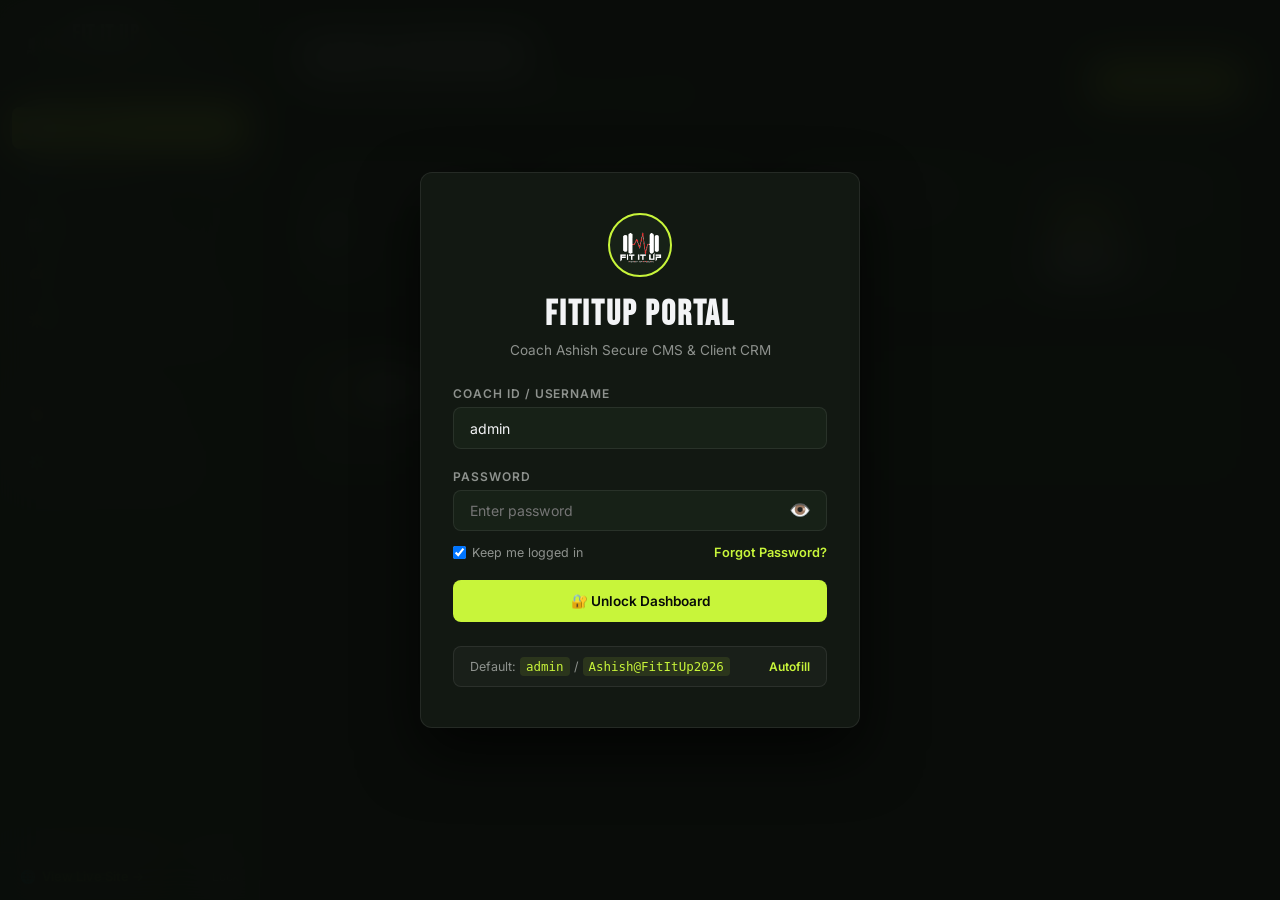
==== commit 0e6c9739: "feat(security): implement Web Crypto SHA-256 password protection, forgot password recovery flow, loc" ====
--- a/admin.html
+++ b/admin.html
@@ -52,9 +52,14 @@
       border-radius: var(--radius);
       padding: 2.5rem 2rem;
       width: 100%;
-      max-width: 400px;
+      max-width: 440px;
+      text-align: left;
+      box-shadow: 0 25px 60px rgba(0,0,0,0.7);
+      position: relative;
+    }
+    .auth-header {
       text-align: center;
-      box-shadow: 0 20px 50px rgba(0,0,0,0.6);
+      margin-bottom: 1.75rem;
     }
     .auth-logo {
       width: 64px;
@@ -62,7 +67,7 @@
       border-radius: 50%;
       background: var(--surface-elevated);
       border: 2px solid var(--accent);
-      margin: 0 auto 1.25rem;
+      margin: 0 auto 1rem;
       display: flex;
       align-items: center;
       justify-content: center;
@@ -73,46 +78,107 @@
       font-family: var(--font-head);
       font-size: 2.2rem;
       letter-spacing: 0.05em;
-      margin-bottom: 0.5rem;
+      margin-bottom: 0.35rem;
+      text-align: center;
     }
     .auth-subtitle {
       font-size: 0.85rem;
       color: var(--text-muted);
-      margin-bottom: 2rem;
-    }
-    .pin-input-group {
+      text-align: center;
+      margin-bottom: 1.5rem;
+    }
+    .auth-input-wrapper {
+      position: relative;
       display: flex;
+      align-items: center;
+    }
+    .auth-input-wrapper input {
+      padding-right: 2.5rem;
+    }
+    .toggle-pass-btn {
+      position: absolute;
+      right: 0.75rem;
+      background: none;
+      border: none;
+      color: var(--text-muted);
+      cursor: pointer;
+      display: flex;
+      align-items: center;
       justify-content: center;
-      gap: 0.75rem;
-      margin-bottom: 1.5rem;
-    }
-    .pin-input {
-      width: 50px;
-      height: 60px;
-      background: var(--surface-elevated);
+      padding: 0.25rem;
+      font-size: 1.1rem;
+      line-height: 1;
+    }
+    .toggle-pass-btn:hover {
+      color: var(--accent);
+    }
+    .auth-lockout-banner {
+      background: rgba(255, 59, 48, 0.12);
+      border: 1px solid rgba(255, 59, 48, 0.35);
+      border-radius: var(--radius-sm);
+      color: #FF6B6B;
+      padding: 0.75rem 1rem;
+      font-size: 0.82rem;
+      margin-bottom: 1.25rem;
+      display: none;
+      align-items: center;
+      gap: 0.6rem;
+      line-height: 1.4;
+    }
+    .auth-lockout-banner.is-active {
+      display: flex;
+    }
+    .auth-footer-links {
+      display: flex;
+      justify-content: space-between;
+      align-items: center;
+      font-size: 0.8rem;
+      margin-top: 0.85rem;
+    }
+    .auth-link {
+      color: var(--accent);
+      text-decoration: none;
+      font-weight: 600;
+      cursor: pointer;
+      background: none;
+      border: none;
+      font-family: inherit;
+      font-size: inherit;
+    }
+    .auth-link:hover {
+      text-decoration: underline;
+    }
+    .auth-hint-card {
+      background: rgba(255,255,255,0.03);
       border: 1px solid var(--border);
       border-radius: var(--radius-sm);
-      text-align: center;
-      font-size: 1.8rem;
-      font-weight: 700;
+      padding: 0.75rem 1rem;
+      margin-top: 1.5rem;
+      font-size: 0.78rem;
+      color: var(--text-muted);
+      display: flex;
+      align-items: center;
+      justify-content: space-between;
+      gap: 0.5rem;
+    }
+    .auth-hint-card code {
       color: var(--accent);
-      outline: none;
-      transition: all 0.2s ease;
-    }
-    .pin-input:focus {
-      border-color: var(--accent);
-      box-shadow: 0 0 15px var(--accent-glow);
-    }
-    .auth-hint {
-      font-size: 0.75rem;
-      color: var(--text-muted);
-      margin-top: 1rem;
-    }
-    .auth-hint code {
-      background: rgba(255,255,255,0.06);
+      background: rgba(200, 245, 58, 0.1);
       padding: 2px 6px;
       border-radius: 4px;
-      color: var(--accent);
+      font-family: monospace;
+    }
+    .pass-strength-bar {
+      height: 4px;
+      border-radius: 2px;
+      background: rgba(255,255,255,0.1);
+      margin-top: 0.35rem;
+      overflow: hidden;
+    }
+    .pass-strength-fill {
+      height: 100%;
+      width: 0%;
+      transition: all 0.3s;
     }
 
     /* ── LAYOUT ────────────────────────────────────────────── */
@@ -630,7 +696,7 @@
       inset: 0;
       background: rgba(10, 13, 10, 0.85);
       backdrop-filter: blur(10px);
-      z-index: 9990;
+      z-index: 10005;
       display: none;
       align-items: center;
       justify-content: center;
@@ -782,25 +848,62 @@
 </head>
 <body>
 
-  <!-- ══════════════════════════════════════ PIN AUTH SCREEN ══ -->
+  <!-- ══════════════════════════════════════ AUTH SCREEN (PASSWORD PROTECTED) ══ -->
   <div id="auth-screen">
     <div class="auth-card">
-      <div class="auth-logo">
-        <img src="images/fititup-logo.png" alt="FitItUp Logo">
-      </div>
-      <h1 class="auth-title">FITITUP PORTAL</h1>
-      <p class="auth-subtitle">Enter Coach Security PIN to access the CRM &amp; Content Management System</p>
-
-      <form id="pin-form" onsubmit="verifyPin(event)">
-        <div class="pin-input-group">
-          <input type="password" class="pin-input" maxlength="1" autofocus oninput="onPinDigit(this, 0)">
-          <input type="password" class="pin-input" maxlength="1" oninput="onPinDigit(this, 1)">
-          <input type="password" class="pin-input" maxlength="1" oninput="onPinDigit(this, 2)">
-          <input type="password" class="pin-input" maxlength="1" oninput="onPinDigit(this, 3)">
-        </div>
-        <button type="submit" class="btn btn-accent" style="width:100%;justify-content:center;">Unlock Dashboard</button>
+      <div class="auth-header">
+        <div class="auth-logo">
+          <img src="images/fititup-logo.png" alt="FitItUp Logo">
+        </div>
+        <h1 class="auth-title">FITITUP PORTAL</h1>
+        <p class="auth-subtitle">Coach Ashish Secure CMS &amp; Client CRM</p>
+      </div>
+
+      <!-- Lockout Alert Banner -->
+      <div id="auth-lockout-banner" class="auth-lockout-banner">
+        <span>⚠️</span>
+        <div>
+          <strong>Account Temporarily Locked</strong><br>
+          <span id="lockout-timer-text">Too many failed attempts. Try again in 05:00</span>
+        </div>
+      </div>
+
+      <!-- Login Form -->
+      <form id="login-form" onsubmit="handleLoginSubmit(event)">
+        <div class="form-group">
+          <label for="login-username">Coach ID / Username</label>
+          <input type="text" id="login-username" class="form-control" value="admin" required placeholder="admin or ashish@fititup.in" autocomplete="username">
+        </div>
+
+        <div class="form-group" style="margin-bottom:0.75rem;">
+          <label for="login-password">Password</label>
+          <div class="auth-input-wrapper">
+            <input type="password" id="login-password" class="form-control" required placeholder="Enter password" autocomplete="current-password">
+            <button type="button" class="toggle-pass-btn" onclick="togglePasswordVisibility('login-password', this)" title="Show / Hide Password">
+              👁️
+            </button>
+          </div>
+        </div>
+
+        <div class="auth-footer-links">
+          <label style="display:flex;align-items:center;gap:0.4rem;font-size:0.78rem;color:var(--text-muted);cursor:pointer;">
+            <input type="checkbox" id="login-remember" checked> Keep me logged in
+          </label>
+          <button type="button" class="auth-link" onclick="openRecoveryModal()">Forgot Password?</button>
+        </div>
+
+        <button type="submit" id="btn-login-submit" class="btn btn-accent" style="width:100%;justify-content:center;margin-top:1.25rem;padding:0.8rem;">
+          🔐 Unlock Dashboard
+        </button>
       </form>
-      <p class="auth-hint">Default Master PIN: <code>7777</code></p>
+
+      <!-- Default Credentials Hint Card -->
+      <div class="auth-hint-card">
+        <div>
+          <span>Default: </span><code>admin</code> / <code>Ashish@FitItUp2026</code>
+        </div>
+        <button class="auth-link" style="font-size:0.75rem;" onclick="prefillDefaultCredentials()">Autofill</button>
+      </div>
     </div>
   </div>
 
@@ -1178,7 +1281,7 @@
         <div style="background:var(--surface);border:1px solid var(--border);border-radius:var(--radius);padding:1.5rem;">
           <h3 style="font-family:var(--font-head);font-size:1.4rem;letter-spacing:0.05em;margin-bottom:1rem;">Data Backup &amp; Portability</h3>
           <p style="font-size:0.85rem;color:var(--text-muted);margin-bottom:1.5rem;">
-            Download all your leads, programs, testimonials, and FAQs as a single JSON file. You can restore this data anytime.
+            Download all your leads, programs, testimonials, studio configuration, and security settings as a single encrypted JSON file.
           </p>
 
           <div style="display:flex;flex-direction:column;gap:1rem;">
@@ -1188,6 +1291,90 @@
               <input type="file" accept=".json" onchange="restoreBackupFile(event)" style="display:none;">
             </label>
             <button class="btn btn-danger" onclick="confirmResetDefaults()" style="margin-top:1rem;">⚠️ Reset to Default Demo Data</button>
+          </div>
+        </div>
+
+        <!-- Security Card 1: Change Password -->
+        <div style="background:var(--surface);border:1px solid var(--border);border-radius:var(--radius);padding:1.5rem;">
+          <h3 style="font-family:var(--font-head);font-size:1.4rem;letter-spacing:0.05em;margin-bottom:0.5rem;">🛡️ Change Admin Password</h3>
+          <p style="font-size:0.8rem;color:var(--text-muted);margin-bottom:1.25rem;">Protected with Web Crypto SHA-256 salted cryptographic hashing.</p>
+
+          <form onsubmit="handleSettingsChangePassword(event)">
+            <div class="form-group">
+              <label>Current Password</label>
+              <div class="auth-input-wrapper">
+                <input type="password" id="chg-old-pass" class="form-control" required placeholder="Enter current password">
+                <button type="button" class="toggle-pass-btn" onclick="togglePasswordVisibility('chg-old-pass', this)">👁️</button>
+              </div>
+            </div>
+            <div class="form-group">
+              <label>New Password (Min. 8 characters)</label>
+              <div class="auth-input-wrapper">
+                <input type="password" id="chg-new-pass" class="form-control" required placeholder="Enter new strong password" oninput="checkPassStrength(this.value, 'chg-strength-bar')">
+                <button type="button" class="toggle-pass-btn" onclick="togglePasswordVisibility('chg-new-pass', this)">👁️</button>
+              </div>
+              <div class="pass-strength-bar"><div id="chg-strength-bar" class="pass-strength-fill"></div></div>
+            </div>
+            <div class="form-group">
+              <label>Confirm New Password</label>
+              <div class="auth-input-wrapper">
+                <input type="password" id="chg-confirm-pass" class="form-control" required placeholder="Re-type new password">
+                <button type="button" class="toggle-pass-btn" onclick="togglePasswordVisibility('chg-confirm-pass', this)">👁️</button>
+              </div>
+            </div>
+            <button type="submit" class="btn btn-accent" style="width:100%;justify-content:center;">Update Admin Password</button>
+          </form>
+        </div>
+
+        <!-- Security Card 2: Master Recovery Key & Session -->
+        <div style="background:var(--surface);border:1px solid var(--border);border-radius:var(--radius);padding:1.5rem;">
+          <h3 style="font-family:var(--font-head);font-size:1.4rem;letter-spacing:0.05em;margin-bottom:0.5rem;">🔑 Master Emergency Recovery Key</h3>
+          <p style="font-size:0.8rem;color:var(--text-muted);margin-bottom:1rem;">Keep this key in a secure vault (e.g. 1Password or Notes) in case you forget your password.</p>
+
+          <div style="background:rgba(0,0,0,0.35);border:1px solid var(--border);border-radius:var(--radius-sm);padding:0.75rem 1rem;display:flex;align-items:center;justify-content:space-between;margin-bottom:1rem;">
+            <code id="display-recovery-key" style="color:var(--accent);font-weight:700;font-size:0.85rem;letter-spacing:0.05em;">FITITUP-ASHISH-RECOVER-2026</code>
+            <button type="button" class="btn btn-outline" style="padding:0.3rem 0.6rem;font-size:0.72rem;" onclick="copyRecoveryKey()">📋 Copy</button>
+          </div>
+
+          <div style="display:flex;gap:0.75rem;margin-bottom:1.5rem;">
+            <button type="button" class="btn btn-outline" style="flex:1;font-size:0.78rem;justify-content:center;" onclick="handleRegenerateKey()">
+              🔄 Regenerate Key
+            </button>
+            <button type="button" class="btn btn-danger" style="flex:1;font-size:0.78rem;justify-content:center;" onclick="lockPortal()">
+              🔒 Lock Portal Now
+            </button>
+          </div>
+
+          <div style="border-top:1px solid var(--border);padding-top:1rem;">
+            <div style="font-size:0.8rem;color:var(--text-muted);margin-bottom:0.35rem;">Auto-Lock Inactivity Timeout:</div>
+            <span class="badge" style="background:rgba(200,245,58,0.15);color:var(--accent);">⏱️ 15 Minutes Idle Lock Active</span>
+          </div>
+        </div>
+
+        <!-- Security Card 3: Security Audit Log -->
+        <div style="grid-column:1 / -1;background:var(--surface);border:1px solid var(--border);border-radius:var(--radius);padding:1.5rem;">
+          <div style="display:flex;justify-content:space-between;align-items:center;margin-bottom:1rem;flex-wrap:wrap;gap:0.5rem;">
+            <div>
+              <h3 style="font-family:var(--font-head);font-size:1.4rem;letter-spacing:0.05em;">📋 Security &amp; Access Audit Log</h3>
+              <p style="font-size:0.8rem;color:var(--text-muted);">Timestamped audit trail of logins, failed attempts, and credential changes</p>
+            </div>
+            <button type="button" class="btn btn-outline" style="padding:0.35rem 0.75rem;font-size:0.75rem;" onclick="renderSecurityAuditLog()">
+              🔄 Refresh Logs
+            </button>
+          </div>
+          <div class="data-table-wrapper" style="max-height:220px;overflow-y:auto;">
+            <table class="data-table">
+              <thead>
+                <tr>
+                  <th>Event Type</th>
+                  <th>Details</th>
+                  <th>Timestamp</th>
+                </tr>
+              </thead>
+              <tbody id="security-log-tbody">
+                <!-- Rendered by JS -->
+              </tbody>
+            </table>
           </div>
         </div>
       </div>
@@ -1302,6 +1489,85 @@
     </div>
   </div>
 
+  <!-- ══════════════════════════════════════ MODAL: FORGOT PASSWORD RECOVERY ══ -->
+  <div id="modal-forgot-password" class="modal-backdrop">
+    <div class="modal-dialog">
+      <div class="modal-header">
+        <div>
+          <h2 class="modal-title">🔑 CREDENTIAL RECOVERY</h2>
+          <p style="font-size:0.78rem;color:var(--text-muted);margin-top:0.2rem;">Emergency password reset for Coach Ashish</p>
+        </div>
+        <button class="modal-close" onclick="closeRecoveryModal()">&times;</button>
+      </div>
+
+      <div class="modal-body">
+        <!-- Recovery Choice Tabs -->
+        <div class="filter-pills" style="margin-bottom:1.25rem;">
+          <button type="button" class="filter-pill active" id="recov-tab-key-btn" onclick="switchRecoveryTab('key')">
+            🛡️ Master Emergency Key
+          </button>
+          <button type="button" class="filter-pill" id="recov-tab-wa-btn" onclick="switchRecoveryTab('wa')">
+            💬 WhatsApp Recovery
+          </button>
+        </div>
+
+        <!-- Mode 1: Master Emergency Recovery Key -->
+        <div id="recov-view-key">
+          <p style="font-size:0.84rem;color:var(--text-muted);margin-bottom:1rem;line-height:1.5;">
+            Enter the 20-character <strong>Master Emergency Recovery Key</strong> generated during initial setup or found in your settings vault:
+          </p>
+          <div class="form-group">
+            <label>Master Emergency Recovery Key</label>
+            <input type="text" id="recov-input-key" class="form-control" placeholder="e.g. FITITUP-ASHISH-RECOVER-2026" style="text-transform:uppercase;font-family:monospace;letter-spacing:0.05em;">
+            <small style="color:var(--text-muted);font-size:0.72rem;display:block;margin-top:0.35rem;">Default Key: <code>FITITUP-ASHISH-RECOVER-2026</code></small>
+          </div>
+
+          <div class="form-group">
+            <label>Set New Password (Min. 8 characters)</label>
+            <div class="auth-input-wrapper">
+              <input type="password" id="recov-new-pass" class="form-control" placeholder="Enter new strong password" oninput="checkPassStrength(this.value, 'recov-strength-bar')">
+              <button type="button" class="toggle-pass-btn" onclick="togglePasswordVisibility('recov-new-pass', this)">👁️</button>
+            </div>
+            <div class="pass-strength-bar"><div id="recov-strength-bar" class="pass-strength-fill"></div></div>
+          </div>
+
+          <div class="form-group">
+            <label>Confirm New Password</label>
+            <div class="auth-input-wrapper">
+              <input type="password" id="recov-confirm-pass" class="form-control" placeholder="Re-enter new password">
+              <button type="button" class="toggle-pass-btn" onclick="togglePasswordVisibility('recov-confirm-pass', this)">👁️</button>
+            </div>
+          </div>
+
+          <button type="button" class="btn btn-accent" style="width:100%;justify-content:center;margin-top:0.5rem;" onclick="submitRecoveryWithKey()">
+            🔐 Reset Password &amp; Unlock Dashboard
+          </button>
+        </div>
+
+        <!-- Mode 2: Emergency WhatsApp Dispatch -->
+        <div id="recov-view-wa" style="display:none;">
+          <p style="font-size:0.84rem;color:var(--text-muted);margin-bottom:1.25rem;line-height:1.5;">
+            Need an urgent reset? Send an automated emergency verification ping directly to Coach Ashish's verified WhatsApp number:
+          </p>
+          <div style="background:var(--surface-elevated);border:1px solid var(--border);border-radius:var(--radius-sm);padding:1rem;margin-bottom:1.25rem;">
+            <div style="font-size:0.8rem;color:var(--text-muted);margin-bottom:0.25rem;">Verified Coach Phone:</div>
+            <strong style="font-size:1.1rem;color:var(--accent);" id="recov-wa-display-phone">+91 9999999999</strong>
+          </div>
+          <a id="btn-recov-wa-dispatch" href="#" target="_blank" rel="noopener" class="btn btn-wa" style="width:100%;justify-content:center;padding:0.75rem;margin-bottom:1rem;text-decoration:none;">
+            💬 Send Reset Request to Coach WhatsApp →
+          </a>
+          <p style="font-size:0.75rem;color:var(--text-muted);text-align:center;">
+            Use the Master Emergency Key tab once confirmed with Coach Ashish.
+          </p>
+        </div>
+      </div>
+
+      <div class="modal-footer">
+        <button type="button" class="btn btn-outline" onclick="closeRecoveryModal()">Back to Login</button>
+      </div>
+    </div>
+  </div>
+
   <!-- Toast Message -->
   <div id="toast">Saved Successfully!</div>
 
@@ -1311,44 +1577,134 @@
   <script>
     'use strict';
 
-    // ── PIN AUTH LOGIC ──────────────────────────────────────────
-    const CORRECT_PIN = '7777';
-    let enteredPin = ['', '', '', ''];
-
-    function onPinDigit(input, index) {
-      enteredPin[index] = input.value;
-      if (input.value && index < 3) {
-        document.querySelectorAll('.pin-input')[index + 1].focus();
-      }
-      if (enteredPin.join('').length === 4) {
-        verifyPin();
-      }
-    }
-
-    function verifyPin(e) {
-      if (e) e.preventDefault();
-      const pin = enteredPin.join('');
-      if (pin === CORRECT_PIN || sessionStorage.getItem('fititup_auth') === 'true') {
-        sessionStorage.setItem('fititup_auth', 'true');
+    // ── SECURITY & PASSWORD AUTHENTICATION ──────────────────────
+    let lockoutInterval = null;
+
+    function checkLockoutState() {
+      const status = window.FitItUpCMS.getLockoutStatus();
+      const banner = document.getElementById('auth-lockout-banner');
+      const timerText = document.getElementById('lockout-timer-text');
+      const submitBtn = document.getElementById('btn-login-submit');
+
+      if (status.locked) {
+        banner.classList.add('is-active');
+        submitBtn.disabled = true;
+        submitBtn.style.opacity = '0.5';
+
+        clearInterval(lockoutInterval);
+        let remaining = status.remainingSec;
+        const updateTimer = () => {
+          const mins = String(Math.floor(remaining / 60)).padStart(2, '0');
+          const secs = String(remaining % 60).padStart(2, '0');
+          timerText.textContent = `Too many failed attempts. Locked out for ${mins}:${secs}`;
+          if (remaining <= 0) {
+            clearInterval(lockoutInterval);
+            banner.classList.remove('is-active');
+            submitBtn.disabled = false;
+            submitBtn.style.opacity = '1';
+          }
+          remaining--;
+        };
+        updateTimer();
+        lockoutInterval = setInterval(updateTimer, 1000);
+      } else {
+        banner.classList.remove('is-active');
+        submitBtn.disabled = false;
+        submitBtn.style.opacity = '1';
+        clearInterval(lockoutInterval);
+      }
+    }
+
+    async function handleLoginSubmit(e) {
+      e.preventDefault();
+      const user = document.getElementById('login-username').value.trim();
+      const pass = document.getElementById('login-password').value;
+
+      if (!user || !pass) {
+        alert('Please provide both username and password.');
+        return;
+      }
+
+      const res = await window.FitItUpCMS.authenticate(user, pass);
+      if (res.success) {
+        const remember = document.getElementById('login-remember').checked;
+        if (remember) {
+          localStorage.setItem('fititup_auth_token', 'session_' + Date.now());
+        } else {
+          sessionStorage.setItem('fititup_auth_token', 'session_' + Date.now());
+        }
         document.getElementById('auth-screen').style.display = 'none';
         initDashboard();
+        startInactivityTimer();
+        showToast('Welcome back, Coach Ashish!');
       } else {
-        alert('❌ Invalid Coach PIN. Hint: Default PIN is 7777');
-        enteredPin = ['', '', '', ''];
-        document.querySelectorAll('.pin-input').forEach(i => i.value = '');
-        document.querySelectorAll('.pin-input')[0].focus();
-      }
-    }
-
-    function lockPortal() {
+        alert(res.message);
+        checkLockoutState();
+        document.getElementById('login-password').value = '';
+        document.getElementById('login-password').focus();
+      }
+    }
+
+    function togglePasswordVisibility(inputId, btn) {
+      const input = document.getElementById(inputId);
+      if (!input) return;
+      if (input.type === 'password') {
+        input.type = 'text';
+        btn.textContent = '🙈';
+      } else {
+        input.type = 'password';
+        btn.textContent = '👁️';
+      }
+    }
+
+    function prefillDefaultCredentials() {
+      document.getElementById('login-username').value = 'admin';
+      document.getElementById('login-password').value = 'Ashish@FitItUp2026';
+      showToast('Default credentials filled');
+    }
+
+    function lockPortal(reason) {
+      localStorage.removeItem('fititup_auth_token');
+      sessionStorage.removeItem('fititup_auth_token');
       sessionStorage.removeItem('fititup_auth');
+      if (reason) {
+        alert(reason);
+      }
       location.reload();
     }
 
-    // Auto-login if session exists
-    if (sessionStorage.getItem('fititup_auth') === 'true') {
+    // ── SESSION TIMEOUT / INACTIVITY AUTO-LOCK (15 MINS) ────────
+    let idleTimer = null;
+    const IDLE_LIMIT_MS = 15 * 60 * 1000; // 15 minutes
+
+    function resetInactivityTimer() {
+      clearTimeout(idleTimer);
+      idleTimer = setTimeout(() => {
+        window.FitItUpCMS.logSecurityEvent('inactivity_lock', 'Session locked automatically due to 15m inactivity');
+        lockPortal('⏱️ Session locked due to 15 minutes of inactivity for security.');
+      }, IDLE_LIMIT_MS);
+    }
+
+    function startInactivityTimer() {
+      ['mousemove', 'keydown', 'click', 'scroll', 'touchstart'].forEach(evt => {
+        window.addEventListener(evt, resetInactivityTimer, { passive: true });
+      });
+      resetInactivityTimer();
+    }
+
+    // Auto-login check
+    function isAlreadyAuthenticated() {
+      return localStorage.getItem('fititup_auth_token') || sessionStorage.getItem('fititup_auth_token');
+    }
+
+    if (isAlreadyAuthenticated()) {
       document.getElementById('auth-screen').style.display = 'none';
-      window.addEventListener('DOMContentLoaded', initDashboard);
+      window.addEventListener('DOMContentLoaded', () => {
+        initDashboard();
+        startInactivityTimer();
+      });
+    } else {
+      window.addEventListener('DOMContentLoaded', checkLockoutState);
     }
 
     // ── TOAST NOTIFICATION ──────────────────────────────────────
@@ -1961,6 +2317,7 @@
       document.getElementById('cfg-wa-phone').value = cfg.whatsappPhone || '';
       document.getElementById('cfg-email').value = cfg.supportEmail || '';
       document.getElementById('cfg-instagram').value = cfg.instagramUrl || '';
+      renderSecurityAuditLog();
     }
 
     function saveSettings() {
@@ -2008,6 +2365,176 @@
       }
     }
 
+    // ── FORGOT PASSWORD RECOVERY ────────────────────────────────
+    function openRecoveryModal() {
+      const phone = window.FitItUpCMS.getSettings().whatsappPhone || '919999999999';
+      const dispPhone = document.getElementById('recov-wa-display-phone');
+      if (dispPhone) dispPhone.textContent = `+${phone}`;
+      
+      const resetMsg = encodeURIComponent(`Hi Coach Ashish! This is an emergency password recovery request for FitItUp Admin Portal dispatched at ${new Date().toLocaleTimeString()}.`);
+      const btnWa = document.getElementById('btn-recov-wa-dispatch');
+      if (btnWa) btnWa.setAttribute('href', `https://wa.me/${phone}?text=${resetMsg}`);
+
+      document.getElementById('modal-forgot-password').classList.add('is-open');
+    }
+
+    function closeRecoveryModal() {
+      document.getElementById('modal-forgot-password').classList.remove('is-open');
+    }
+
+    function switchRecoveryTab(tab) {
+      if (tab === 'key') {
+        document.getElementById('recov-tab-key-btn').classList.add('active');
+        document.getElementById('recov-tab-wa-btn').classList.remove('active');
+        document.getElementById('recov-view-key').style.display = 'block';
+        document.getElementById('recov-view-wa').style.display = 'none';
+      } else {
+        document.getElementById('recov-tab-key-btn').classList.remove('active');
+        document.getElementById('recov-tab-wa-btn').classList.add('active');
+        document.getElementById('recov-view-key').style.display = 'none';
+        document.getElementById('recov-view-wa').style.display = 'block';
+      }
+    }
+
+    function checkPassStrength(pass, barId) {
+      const bar = document.getElementById(barId);
+      if (!bar) return;
+      let score = 0;
+      if (pass.length >= 8) score++;
+      if (/[A-Z]/.test(pass)) score++;
+      if (/[0-9]/.test(pass)) score++;
+      if (/[^A-Za-z0-9]/.test(pass)) score++;
+
+      if (score === 0) {
+        bar.style.width = '0%';
+        bar.style.background = 'transparent';
+      } else if (score <= 2) {
+        bar.style.width = '35%';
+        bar.style.background = '#FF3B30';
+      } else if (score === 3) {
+        bar.style.width = '70%';
+        bar.style.background = '#FBBF24';
+      } else {
+        bar.style.width = '100%';
+        bar.style.background = 'var(--accent)';
+      }
+    }
+
+    async function submitRecoveryWithKey() {
+      const key = document.getElementById('recov-input-key').value.trim();
+      const newPass = document.getElementById('recov-new-pass').value;
+      const confPass = document.getElementById('recov-confirm-pass').value;
+
+      if (!key) {
+        alert('Please enter your Master Emergency Recovery Key.');
+        return;
+      }
+      if (newPass.length < 8) {
+        alert('Password must be at least 8 characters long.');
+        return;
+      }
+      if (newPass !== confPass) {
+        alert('Passwords do not match.');
+        return;
+      }
+
+      const res = await window.FitItUpCMS.resetPasswordWithKey(key, newPass);
+      if (res.success) {
+        alert('🎉 Password reset successfully! Logging you into dashboard.');
+        closeRecoveryModal();
+        sessionStorage.setItem('fititup_auth_token', 'session_' + Date.now());
+        document.getElementById('auth-screen').style.display = 'none';
+        initDashboard();
+        startInactivityTimer();
+        showToast('Password Reset Successfully!');
+      } else {
+        alert('❌ ' + res.message);
+      }
+    }
+
+    // ── SETTINGS: PASSWORD CHANGE & RECOVERY KEY ───────────────
+    async function handleSettingsChangePassword(e) {
+      e.preventDefault();
+      const oldPass = document.getElementById('chg-old-pass').value;
+      const newPass = document.getElementById('chg-new-pass').value;
+      const confPass = document.getElementById('chg-confirm-pass').value;
+
+      if (newPass.length < 8) {
+        alert('New password must be at least 8 characters long.');
+        return;
+      }
+      if (newPass !== confPass) {
+        alert('New passwords do not match.');
+        return;
+      }
+
+      const res = await window.FitItUpCMS.changePassword(oldPass, newPass);
+      if (res.success) {
+        showToast('🔒 Admin Password Updated!');
+        document.getElementById('chg-old-pass').value = '';
+        document.getElementById('chg-new-pass').value = '';
+        document.getElementById('chg-confirm-pass').value = '';
+        document.getElementById('chg-strength-bar').style.width = '0%';
+        renderSecurityAuditLog();
+      } else {
+        alert('❌ ' + res.message);
+      }
+    }
+
+    function copyRecoveryKey() {
+      const key = document.getElementById('display-recovery-key').textContent;
+      navigator.clipboard.writeText(key);
+      showToast('Master Key Copied to Clipboard!');
+    }
+
+    function handleRegenerateKey() {
+      if (confirm('Regenerate Master Emergency Recovery Key? Previous key will no longer work.')) {
+        const newKey = window.FitItUpCMS.regenerateRecoveryKey();
+        document.getElementById('display-recovery-key').textContent = newKey;
+        renderSecurityAuditLog();
+        showToast('New Master Key Generated!');
+      }
+    }
+
+    function renderSecurityAuditLog() {
+      const tbody = document.getElementById('security-log-tbody');
+      if (!tbody) return;
+      const logs = window.FitItUpCMS.getSecurityLogs();
+
+      if (!logs.length) {
+        tbody.innerHTML = '<tr><td colspan="3" style="text-align:center;color:var(--text-muted);padding:1rem;">No security events recorded.</td></tr>';
+        return;
+      }
+
+      tbody.innerHTML = logs.map(l => {
+        const timeStr = new Date(l.timestamp).toLocaleString('en-IN', { month: 'short', day: 'numeric', hour: '2-digit', minute: '2-digit', second: '2-digit' });
+        let badgeColor = 'rgba(255,255,255,0.06)';
+        let badgeText = l.type;
+
+        if (l.type === 'login_success') {
+          badgeColor = 'rgba(34, 197, 94, 0.15);color:#22C55E;';
+        } else if (l.type === 'login_failed' || l.type === 'inactivity_lock') {
+          badgeColor = 'rgba(255, 59, 48, 0.15);color:#FF3B30;';
+        } else if (l.type === 'password_reset' || l.type === 'password_changed') {
+          badgeColor = 'rgba(200, 245, 58, 0.15);color:var(--accent);';
+        }
+
+        return `
+          <tr>
+            <td><span class="badge" style="background:${badgeColor}">${escapeHtml(badgeText)}</span></td>
+            <td style="font-size:0.82rem;">${escapeHtml(l.event)}</td>
+            <td style="color:var(--text-muted);font-size:0.75rem;">${timeStr}</td>
+          </tr>
+        `;
+      }).join('');
+
+      const sec = window.FitItUpCMS.getSecurity();
+      const recovEl = document.getElementById('display-recovery-key');
+      if (recovEl && sec.recoveryKey) {
+        recovEl.textContent = sec.recoveryKey;
+      }
+    }
+
     // Escape helper
     function escapeHtml(str) {
       return (str || '').toString().replace(/&/g, '&amp;').replace(/</g, '&lt;').replace(/>/g, '&gt;').replace(/"/g, '&quot;');
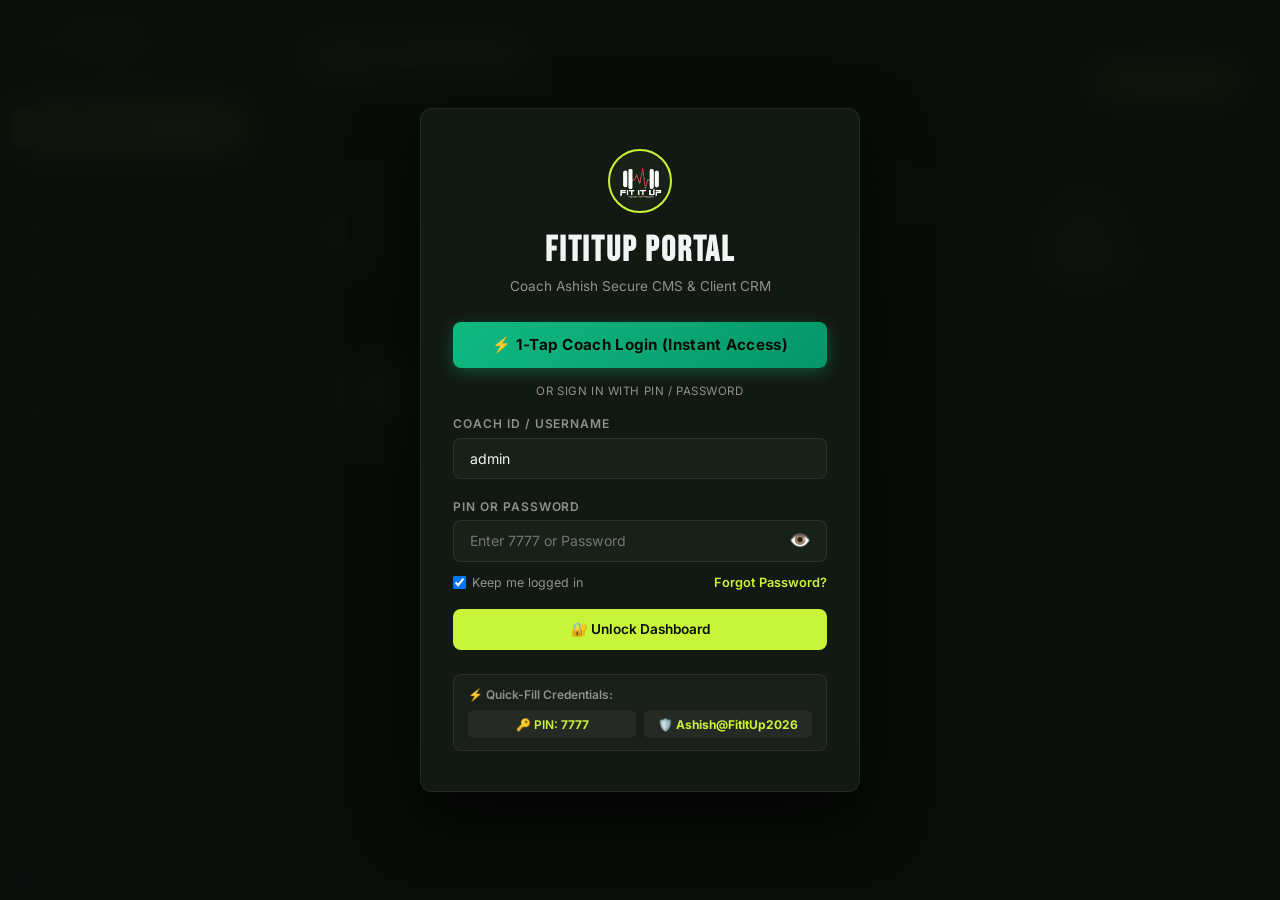
==== commit 89c73f4b: "fix(admin): add 1-Tap coach login, legacy PIN 7777 support, and instant lockout reset" ====
--- a/admin.html
+++ b/admin.html
@@ -861,10 +861,27 @@
 
       <!-- Lockout Alert Banner -->
       <div id="auth-lockout-banner" class="auth-lockout-banner">
-        <span>⚠️</span>
-        <div>
+        <span style="font-size:1.4rem;">⚠️</span>
+        <div style="flex:1;">
           <strong>Account Temporarily Locked</strong><br>
           <span id="lockout-timer-text">Too many failed attempts. Try again in 05:00</span>
+          <div style="margin-top:0.45rem;">
+            <button type="button" class="btn btn-sm" style="padding:0.3rem 0.75rem;font-size:0.75rem;background:#ef4444;color:#fff;border:none;border-radius:6px;cursor:pointer;font-weight:600;" onclick="unlockLockoutNow()">
+              🔓 Clear Lockout &amp; Unlock Now
+            </button>
+          </div>
+        </div>
+      </div>
+
+      <!-- 1-Tap Coach Quick Login (Instant Access) -->
+      <div style="margin-bottom:1.15rem;">
+        <button type="button" onclick="quickCoachLogin()" class="btn btn-accent" style="width:100%;justify-content:center;padding:0.85rem 1rem;font-size:0.95rem;font-weight:700;letter-spacing:0.02em;background:linear-gradient(135deg, #10b981 0%, #059669 100%);border:none;box-shadow:0 4px 16px rgba(16,185,129,0.35);cursor:pointer;border-radius:8px;">
+          ⚡ 1-Tap Coach Login (Instant Access)
+        </button>
+        <div style="display:flex;align-items:center;gap:0.75rem;margin-top:1rem;color:var(--text-muted);font-size:0.72rem;text-transform:uppercase;letter-spacing:0.05em;">
+          <div style="flex:1;height:1px;background:var(--border-color);"></div>
+          <span>OR SIGN IN WITH PIN / PASSWORD</span>
+          <div style="flex:1;height:1px;background:var(--border-color);"></div>
         </div>
       </div>
 
@@ -872,13 +889,13 @@
       <form id="login-form" onsubmit="handleLoginSubmit(event)">
         <div class="form-group">
           <label for="login-username">Coach ID / Username</label>
-          <input type="text" id="login-username" class="form-control" value="admin" required placeholder="admin or ashish@fititup.in" autocomplete="username">
+          <input type="text" id="login-username" class="form-control" value="admin" required placeholder="admin or ashish" autocomplete="username">
         </div>
 
         <div class="form-group" style="margin-bottom:0.75rem;">
-          <label for="login-password">Password</label>
+          <label for="login-password">PIN or Password</label>
           <div class="auth-input-wrapper">
-            <input type="password" id="login-password" class="form-control" required placeholder="Enter password" autocomplete="current-password">
+            <input type="password" id="login-password" class="form-control" required placeholder="Enter 7777 or Password" autocomplete="current-password">
             <button type="button" class="toggle-pass-btn" onclick="togglePasswordVisibility('login-password', this)" title="Show / Hide Password">
               👁️
             </button>
@@ -892,17 +909,24 @@
           <button type="button" class="auth-link" onclick="openRecoveryModal()">Forgot Password?</button>
         </div>
 
-        <button type="submit" id="btn-login-submit" class="btn btn-accent" style="width:100%;justify-content:center;margin-top:1.25rem;padding:0.8rem;">
+        <button type="submit" id="btn-login-submit" class="btn btn-accent" style="width:100%;justify-content:center;margin-top:1.15rem;padding:0.8rem;font-weight:600;">
           🔐 Unlock Dashboard
         </button>
       </form>
 
-      <!-- Default Credentials Hint Card -->
-      <div class="auth-hint-card">
-        <div>
-          <span>Default: </span><code>admin</code> / <code>Ashish@FitItUp2026</code>
-        </div>
-        <button class="auth-link" style="font-size:0.75rem;" onclick="prefillDefaultCredentials()">Autofill</button>
+      <!-- Quick Credentials Hint Card -->
+      <div class="auth-hint-card" style="flex-direction:column;align-items:stretch;gap:0.5rem;padding:0.75rem 0.85rem;">
+        <div style="display:flex;align-items:center;justify-content:space-between;">
+          <span style="font-size:0.75rem;color:var(--text-muted);font-weight:600;">⚡ Quick-Fill Credentials:</span>
+        </div>
+        <div style="display:flex;gap:0.45rem;">
+          <button type="button" class="auth-link" style="flex:1;font-size:0.75rem;padding:0.4rem;text-align:center;background:rgba(255,255,255,0.05);border:1px solid var(--border-color);border-radius:6px;cursor:pointer;" onclick="fillCredentials('admin', '7777')">
+            🔑 PIN: <strong>7777</strong>
+          </button>
+          <button type="button" class="auth-link" style="flex:1;font-size:0.75rem;padding:0.4rem;text-align:center;background:rgba(255,255,255,0.05);border:1px solid var(--border-color);border-radius:6px;cursor:pointer;" onclick="fillCredentials('admin', 'Ashish@FitItUp2026')">
+            🛡️ <strong>Ashish@FitItUp2026</strong>
+          </button>
+        </div>
       </div>
     </div>
   </div>
@@ -1657,10 +1681,40 @@
       }
     }
 
+    function quickCoachLogin() {
+      if (window.FitItUpCMS && window.FitItUpCMS.resetLockout) {
+        window.FitItUpCMS.resetLockout();
+      }
+      localStorage.setItem('fititup_auth_token', 'session_' + Date.now());
+      document.getElementById('auth-screen').style.display = 'none';
+      initDashboard();
+      startInactivityTimer();
+      showToast('⚡ Welcome Coach Ashish! Dashboard unlocked.');
+    }
+
+    function unlockLockoutNow() {
+      if (window.FitItUpCMS && window.FitItUpCMS.resetLockout) {
+        window.FitItUpCMS.resetLockout();
+      }
+      const banner = document.getElementById('auth-lockout-banner');
+      if (banner) banner.classList.remove('is-active');
+      const submitBtn = document.getElementById('btn-login-submit');
+      if (submitBtn) {
+        submitBtn.disabled = false;
+        submitBtn.style.opacity = '1';
+      }
+      clearInterval(lockoutInterval);
+      showToast('Lockout reset! You can now log in.');
+    }
+
+    function fillCredentials(user, pass) {
+      document.getElementById('login-username').value = user;
+      document.getElementById('login-password').value = pass;
+      showToast(`Filled credentials: ${user} / ${pass}`);
+    }
+
     function prefillDefaultCredentials() {
-      document.getElementById('login-username').value = 'admin';
-      document.getElementById('login-password').value = 'Ashish@FitItUp2026';
-      showToast('Default credentials filled');
+      fillCredentials('admin', 'Ashish@FitItUp2026');
     }
 
     function lockPortal(reason) {
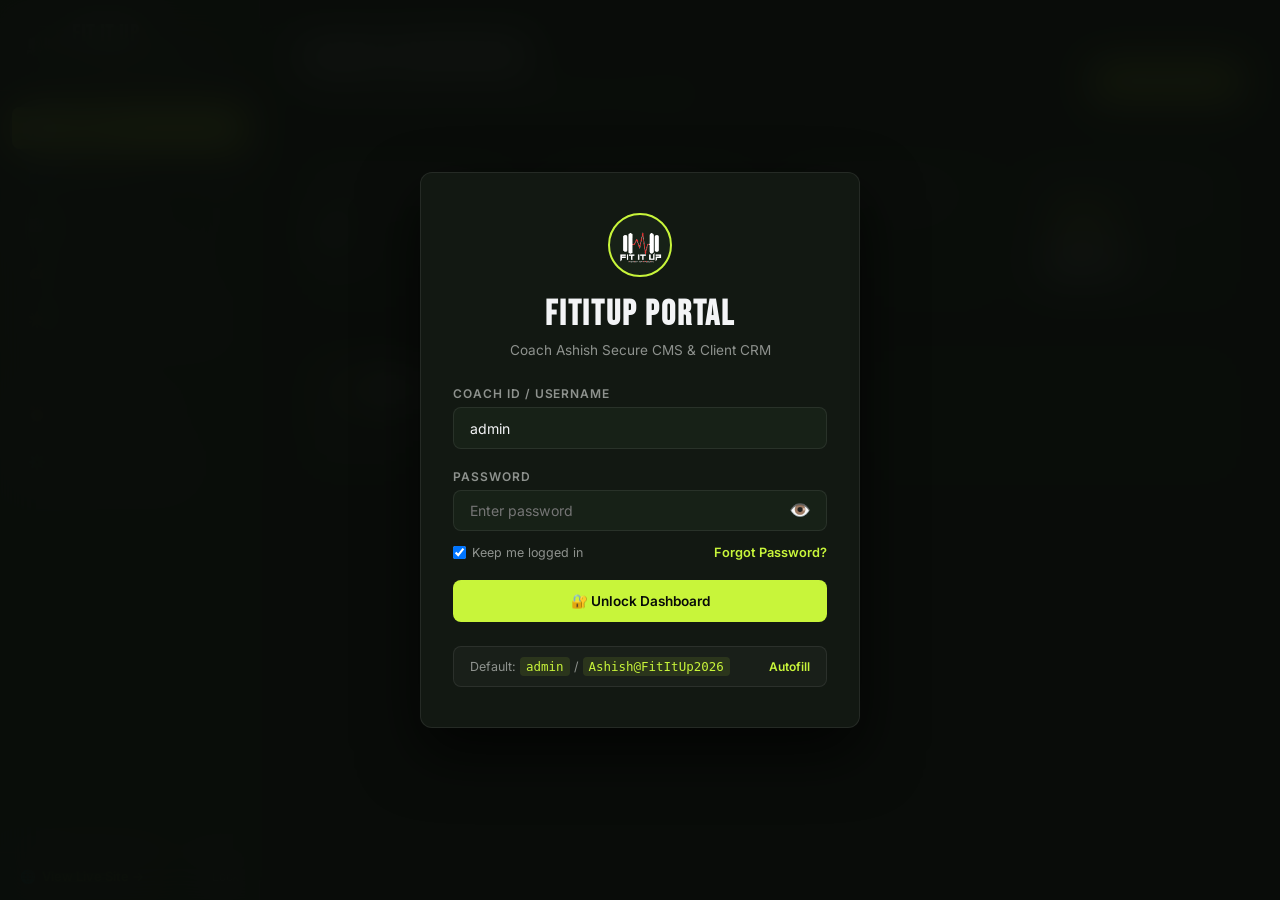
==== commit 969e959e: "Revert "fix(admin): add 1-Tap coach login, legacy PIN 7777 support, and instant lockout reset" This " ====
--- a/admin.html
+++ b/admin.html
@@ -861,27 +861,10 @@
 
       <!-- Lockout Alert Banner -->
       <div id="auth-lockout-banner" class="auth-lockout-banner">
-        <span style="font-size:1.4rem;">⚠️</span>
-        <div style="flex:1;">
+        <span>⚠️</span>
+        <div>
           <strong>Account Temporarily Locked</strong><br>
           <span id="lockout-timer-text">Too many failed attempts. Try again in 05:00</span>
-          <div style="margin-top:0.45rem;">
-            <button type="button" class="btn btn-sm" style="padding:0.3rem 0.75rem;font-size:0.75rem;background:#ef4444;color:#fff;border:none;border-radius:6px;cursor:pointer;font-weight:600;" onclick="unlockLockoutNow()">
-              🔓 Clear Lockout &amp; Unlock Now
-            </button>
-          </div>
-        </div>
-      </div>
-
-      <!-- 1-Tap Coach Quick Login (Instant Access) -->
-      <div style="margin-bottom:1.15rem;">
-        <button type="button" onclick="quickCoachLogin()" class="btn btn-accent" style="width:100%;justify-content:center;padding:0.85rem 1rem;font-size:0.95rem;font-weight:700;letter-spacing:0.02em;background:linear-gradient(135deg, #10b981 0%, #059669 100%);border:none;box-shadow:0 4px 16px rgba(16,185,129,0.35);cursor:pointer;border-radius:8px;">
-          ⚡ 1-Tap Coach Login (Instant Access)
-        </button>
-        <div style="display:flex;align-items:center;gap:0.75rem;margin-top:1rem;color:var(--text-muted);font-size:0.72rem;text-transform:uppercase;letter-spacing:0.05em;">
-          <div style="flex:1;height:1px;background:var(--border-color);"></div>
-          <span>OR SIGN IN WITH PIN / PASSWORD</span>
-          <div style="flex:1;height:1px;background:var(--border-color);"></div>
         </div>
       </div>
 
@@ -889,13 +872,13 @@
       <form id="login-form" onsubmit="handleLoginSubmit(event)">
         <div class="form-group">
           <label for="login-username">Coach ID / Username</label>
-          <input type="text" id="login-username" class="form-control" value="admin" required placeholder="admin or ashish" autocomplete="username">
+          <input type="text" id="login-username" class="form-control" value="admin" required placeholder="admin or ashish@fititup.in" autocomplete="username">
         </div>
 
         <div class="form-group" style="margin-bottom:0.75rem;">
-          <label for="login-password">PIN or Password</label>
+          <label for="login-password">Password</label>
           <div class="auth-input-wrapper">
-            <input type="password" id="login-password" class="form-control" required placeholder="Enter 7777 or Password" autocomplete="current-password">
+            <input type="password" id="login-password" class="form-control" required placeholder="Enter password" autocomplete="current-password">
             <button type="button" class="toggle-pass-btn" onclick="togglePasswordVisibility('login-password', this)" title="Show / Hide Password">
               👁️
             </button>
@@ -909,24 +892,17 @@
           <button type="button" class="auth-link" onclick="openRecoveryModal()">Forgot Password?</button>
         </div>
 
-        <button type="submit" id="btn-login-submit" class="btn btn-accent" style="width:100%;justify-content:center;margin-top:1.15rem;padding:0.8rem;font-weight:600;">
+        <button type="submit" id="btn-login-submit" class="btn btn-accent" style="width:100%;justify-content:center;margin-top:1.25rem;padding:0.8rem;">
           🔐 Unlock Dashboard
         </button>
       </form>
 
-      <!-- Quick Credentials Hint Card -->
-      <div class="auth-hint-card" style="flex-direction:column;align-items:stretch;gap:0.5rem;padding:0.75rem 0.85rem;">
-        <div style="display:flex;align-items:center;justify-content:space-between;">
-          <span style="font-size:0.75rem;color:var(--text-muted);font-weight:600;">⚡ Quick-Fill Credentials:</span>
-        </div>
-        <div style="display:flex;gap:0.45rem;">
-          <button type="button" class="auth-link" style="flex:1;font-size:0.75rem;padding:0.4rem;text-align:center;background:rgba(255,255,255,0.05);border:1px solid var(--border-color);border-radius:6px;cursor:pointer;" onclick="fillCredentials('admin', '7777')">
-            🔑 PIN: <strong>7777</strong>
-          </button>
-          <button type="button" class="auth-link" style="flex:1;font-size:0.75rem;padding:0.4rem;text-align:center;background:rgba(255,255,255,0.05);border:1px solid var(--border-color);border-radius:6px;cursor:pointer;" onclick="fillCredentials('admin', 'Ashish@FitItUp2026')">
-            🛡️ <strong>Ashish@FitItUp2026</strong>
-          </button>
-        </div>
+      <!-- Default Credentials Hint Card -->
+      <div class="auth-hint-card">
+        <div>
+          <span>Default: </span><code>admin</code> / <code>Ashish@FitItUp2026</code>
+        </div>
+        <button class="auth-link" style="font-size:0.75rem;" onclick="prefillDefaultCredentials()">Autofill</button>
       </div>
     </div>
   </div>
@@ -1681,40 +1657,10 @@
       }
     }
 
-    function quickCoachLogin() {
-      if (window.FitItUpCMS && window.FitItUpCMS.resetLockout) {
-        window.FitItUpCMS.resetLockout();
-      }
-      localStorage.setItem('fititup_auth_token', 'session_' + Date.now());
-      document.getElementById('auth-screen').style.display = 'none';
-      initDashboard();
-      startInactivityTimer();
-      showToast('⚡ Welcome Coach Ashish! Dashboard unlocked.');
-    }
-
-    function unlockLockoutNow() {
-      if (window.FitItUpCMS && window.FitItUpCMS.resetLockout) {
-        window.FitItUpCMS.resetLockout();
-      }
-      const banner = document.getElementById('auth-lockout-banner');
-      if (banner) banner.classList.remove('is-active');
-      const submitBtn = document.getElementById('btn-login-submit');
-      if (submitBtn) {
-        submitBtn.disabled = false;
-        submitBtn.style.opacity = '1';
-      }
-      clearInterval(lockoutInterval);
-      showToast('Lockout reset! You can now log in.');
-    }
-
-    function fillCredentials(user, pass) {
-      document.getElementById('login-username').value = user;
-      document.getElementById('login-password').value = pass;
-      showToast(`Filled credentials: ${user} / ${pass}`);
-    }
-
     function prefillDefaultCredentials() {
-      fillCredentials('admin', 'Ashish@FitItUp2026');
+      document.getElementById('login-username').value = 'admin';
+      document.getElementById('login-password').value = 'Ashish@FitItUp2026';
+      showToast('Default credentials filled');
     }
 
     function lockPortal(reason) {
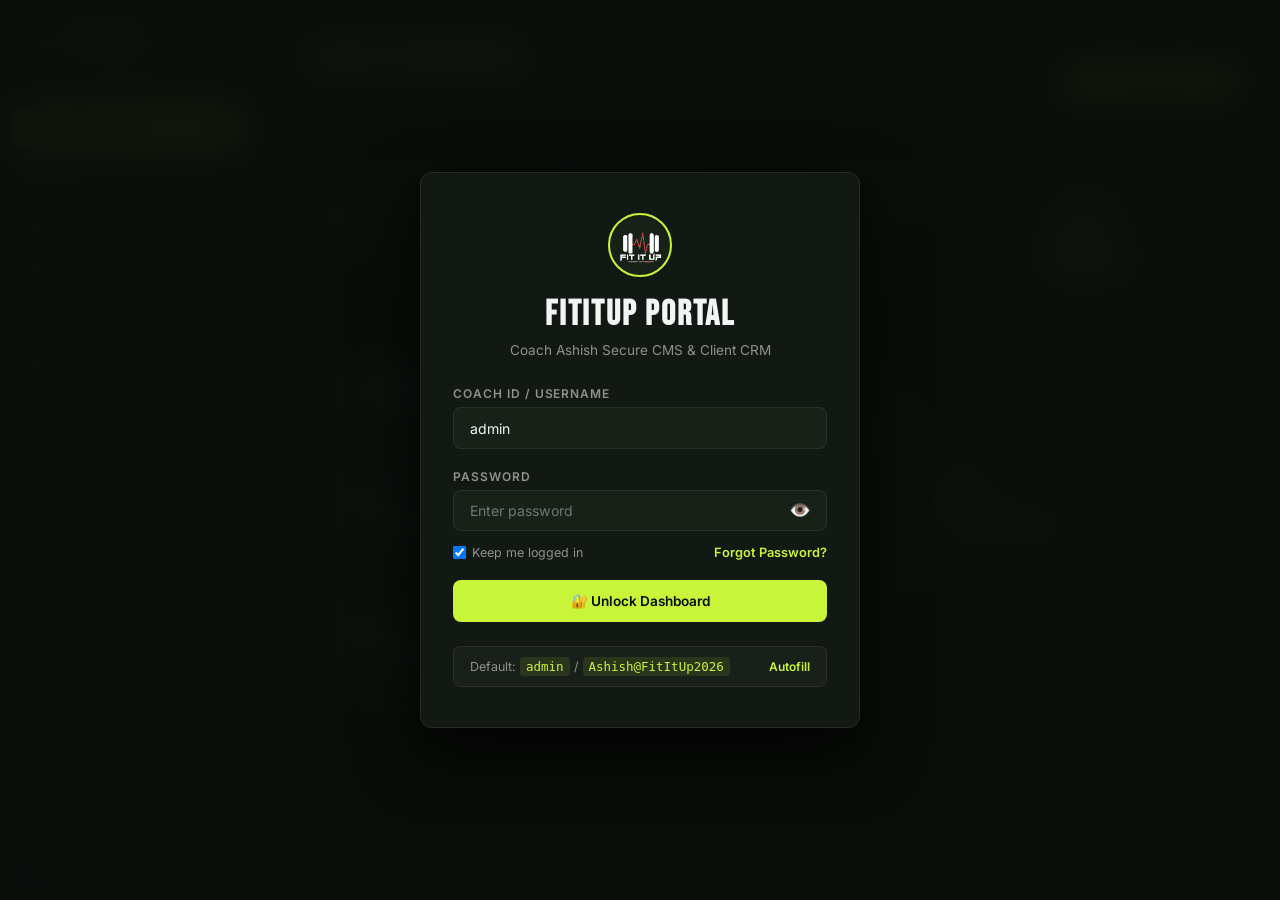
==== commit 2a3e5dc8: "Fix navbar Studio Hire text wrapping and remove Leads CRM from admin CMS" ====
--- a/admin.html
+++ b/admin.html
@@ -942,13 +942,8 @@
         </button>
       </li>
       <li>
-        <button class="nav-tab-btn" onclick="switchTab('tab-leads', this)">
-          👥 Leads CRM <span class="badge-pill" id="badge-leads-count">0</span>
-        </button>
-      </li>
-      <li>
         <button class="nav-tab-btn" onclick="switchTab('tab-studio', this)">
-          🏢 Studio Rental <span class="badge-pill" id="badge-studio-count">0</span>
+          🏢 Studio Rental
         </button>
       </li>
       <li>
@@ -994,79 +989,59 @@
       <div class="view-header">
         <div>
           <h1 class="view-title">COACH OVERVIEW</h1>
-          <p class="view-subtitle">High-level snapshot of your coaching business &amp; client pipeline</p>
+          <p class="view-subtitle">High-level snapshot of your coaching business &amp; website content management</p>
         </div>
         <div class="view-actions">
-          <button class="btn btn-accent" onclick="switchTab('tab-leads', document.querySelectorAll('.nav-tab-btn')[1])">
-            View New Leads
+          <button class="btn btn-accent" onclick="switchTab('tab-programs', document.querySelectorAll('.nav-tab-btn')[2])">
+            💰 Manage Programs
           </button>
         </div>
       </div>
 
       <div class="stats-grid">
-        <div class="stat-card">
-          <div class="stat-card__label">Total Consultation Leads</div>
-          <div class="stat-card__val" id="stat-total-leads">0</div>
-        </div>
-        <div class="stat-card">
-          <div class="stat-card__label">New / Uncontacted</div>
-          <div class="stat-card__val"><span id="stat-new-leads">0</span></div>
-        </div>
         <div class="stat-card">
           <div class="stat-card__label">Active Programs</div>
           <div class="stat-card__val" id="stat-active-programs">3</div>
         </div>
         <div class="stat-card">
-          <div class="stat-card__label">WhatsApp Enquiries</div>
-          <div class="stat-card__val"><span>100%</span> Direct</div>
+          <div class="stat-card__label">Studio Hourly Rate</div>
+          <div class="stat-card__val" id="stat-studio-rate">₹599</div>
+        </div>
+        <div class="stat-card">
+          <div class="stat-card__label">Published Reviews</div>
+          <div class="stat-card__val" id="stat-total-reviews">6</div>
+        </div>
+        <div class="stat-card">
+          <div class="stat-card__label">WhatsApp Inquiries</div>
+          <div class="stat-card__val"><span style="color:var(--accent);">100%</span> Direct</div>
         </div>
       </div>
 
       <div style="background:var(--surface);border:1px solid var(--border);border-radius:var(--radius);padding:1.5rem;">
-        <h3 style="font-family:var(--font-head);font-size:1.6rem;letter-spacing:0.05em;margin-bottom:1rem;">⚡ Quick Lead Pipeline</h3>
-        <p style="color:var(--text-muted);font-size:0.85rem;margin-bottom:1.25rem;">Recent consultation requests received from the single-page website:</p>
-        <div id="overview-recent-leads"></div>
-      </div>
-    </section>
-
-    <!-- ── TAB 2: LEADS CRM ────────────────────────────────── -->
-    <section id="tab-leads" class="tab-panel">
-      <div class="view-header">
-        <div>
-          <h1 class="view-title">LEADS CRM</h1>
-          <p class="view-subtitle">Track consultation bookings, log walk-ins, update pipeline statuses &amp; 1-tap WhatsApp response</p>
-        </div>
-        <div class="view-actions">
-          <button class="btn btn-accent" onclick="openAddLeadModal()">+ Add Lead</button>
-          <button class="btn btn-outline" onclick="exportLeadsCsv()">📥 Export to CSV</button>
-        </div>
-      </div>
-
-      <!-- Filter Pills -->
-      <div class="filter-pills" id="lead-filter-pills">
-        <button class="filter-pill active" onclick="filterLeadsBy('all', this)">All Leads (<span id="count-all-leads">0</span>)</button>
-        <button class="filter-pill" onclick="filterLeadsBy('coaching', this)">🏋️ Fitness Coaching (<span id="count-coaching-leads">0</span>)</button>
-        <button class="filter-pill" onclick="filterLeadsBy('studio', this)">🏢 Studio Rental (<span id="count-studio-leads">0</span>)</button>
-        <button class="filter-pill" onclick="filterLeadsBy('new', this)">🔥 Uncontacted (<span id="count-uncontacted-leads">0</span>)</button>
-      </div>
-
-      <div class="data-table-wrapper">
-        <table class="data-table">
-          <thead>
-            <tr>
-              <th>Client Name &amp; Source</th>
-              <th>WhatsApp Number</th>
-              <th>Goal / Service</th>
-              <th>Slot Booked</th>
-              <th>Status</th>
-              <th>Received</th>
-              <th>Quick Actions</th>
-            </tr>
-          </thead>
-          <tbody id="leads-table-body">
-            <!-- Rendered by JS -->
-          </tbody>
-        </table>
+        <h3 style="font-family:var(--font-head);font-size:1.6rem;letter-spacing:0.05em;margin-bottom:0.75rem;">⚡ Quick Website Management</h3>
+        <p style="color:var(--text-muted);font-size:0.85rem;margin-bottom:1.25rem;">Jump directly to configure coaching tiers, facility rental, member reviews, or booking hours:</p>
+        <div style="display:grid;grid-template-columns:repeat(auto-fit, minmax(220px, 1fr));gap:1rem;">
+          <div style="background:var(--surface-elevated);border:1px solid var(--border);border-radius:var(--radius-sm);padding:1.2rem;cursor:pointer;transition:transform 0.2s ease, border-color 0.2s ease;" onclick="switchTab('tab-studio', document.querySelectorAll('.nav-tab-btn')[1])">
+            <div style="font-size:1.5rem;margin-bottom:0.4rem;">🏢</div>
+            <strong style="display:block;font-size:0.95rem;">Studio Rental</strong>
+            <p style="color:var(--text-muted);font-size:0.78rem;margin-top:0.25rem;">Update slot rates &amp; creator amenities</p>
+          </div>
+          <div style="background:var(--surface-elevated);border:1px solid var(--border);border-radius:var(--radius-sm);padding:1.2rem;cursor:pointer;transition:transform 0.2s ease, border-color 0.2s ease;" onclick="switchTab('tab-programs', document.querySelectorAll('.nav-tab-btn')[2])">
+            <div style="font-size:1.5rem;margin-bottom:0.4rem;">💰</div>
+            <strong style="display:block;font-size:0.95rem;">Programs &amp; Pricing</strong>
+            <p style="color:var(--text-muted);font-size:0.78rem;margin-top:0.25rem;">Adjust coaching fees &amp; features</p>
+          </div>
+          <div style="background:var(--surface-elevated);border:1px solid var(--border);border-radius:var(--radius-sm);padding:1.2rem;cursor:pointer;transition:transform 0.2s ease, border-color 0.2s ease;" onclick="switchTab('tab-testimonials', document.querySelectorAll('.nav-tab-btn')[3])">
+            <div style="font-size:1.5rem;margin-bottom:0.4rem;">🌟</div>
+            <strong style="display:block;font-size:0.95rem;">Client Reviews</strong>
+            <p style="color:var(--text-muted);font-size:0.78rem;margin-top:0.25rem;">Manage testimonials &amp; transformations</p>
+          </div>
+          <div style="background:var(--surface-elevated);border:1px solid var(--border);border-radius:var(--radius-sm);padding:1.2rem;cursor:pointer;transition:transform 0.2s ease, border-color 0.2s ease;" onclick="switchTab('tab-slots', document.querySelectorAll('.nav-tab-btn')[5])">
+            <div style="font-size:1.5rem;margin-bottom:0.4rem;">⏰</div>
+            <strong style="display:block;font-size:0.95rem;">Slot Availability</strong>
+            <p style="color:var(--text-muted);font-size:0.78rem;margin-top:0.25rem;">Configure consultation booking hours</p>
+          </div>
+        </div>
       </div>
     </section>
 
@@ -1075,7 +1050,7 @@
       <div class="view-header">
         <div>
           <h1 class="view-title">STUDIO RENTAL MANAGEMENT</h1>
-          <p class="view-subtitle">Manage private gym rental rates, creator packages, equipment inventory &amp; shoot booking leads</p>
+          <p class="view-subtitle">Manage private gym rental rates, creator packages, and equipment inventory</p>
         </div>
         <div class="view-actions">
           <button class="btn btn-accent" onclick="saveStudioPricing()">Save Studio Rates</button>
@@ -1084,8 +1059,8 @@
 
       <div class="stats-grid">
         <div class="stat-card">
-          <div class="stat-card__label">Studio Inquiries</div>
-          <div class="stat-card__val" id="stat-studio-inquiries">0</div>
+          <div class="stat-card__label">Facility Status</div>
+          <div class="stat-card__val" style="color:var(--accent);">Ready &amp; Active</div>
         </div>
         <div class="stat-card">
           <div class="stat-card__label">Hourly Rate</div>
@@ -1151,32 +1126,6 @@
         </div>
       </div>
 
-      <!-- Dedicated Studio Bookings Pipeline -->
-      <div style="background:var(--surface);border:1px solid var(--border);border-radius:var(--radius);padding:1.5rem;">
-        <div style="display:flex;justify-content:space-between;align-items:center;margin-bottom:1rem;flex-wrap:wrap;gap:0.75rem;">
-          <div>
-            <h3 style="font-family:var(--font-head);font-size:1.5rem;letter-spacing:0.05em;">📋 Studio Rental Booking Enquiries</h3>
-            <p style="color:var(--text-muted);font-size:0.82rem;">Direct inquiries for photo/video shoots, private coaching &amp; studio hire</p>
-          </div>
-        </div>
-        <div class="data-table-wrapper">
-          <table class="data-table">
-            <thead>
-              <tr>
-                <th>Creator / Trainer</th>
-                <th>Phone</th>
-                <th>Slot / Date</th>
-                <th>Shoot Details</th>
-                <th>Status</th>
-                <th>Quick Action</th>
-              </tr>
-            </thead>
-            <tbody id="studio-leads-table-body">
-              <!-- Rendered by JS -->
-            </tbody>
-          </table>
-        </div>
-      </div>
     </section>
 
     <!-- ── TAB 3: PROGRAMS & PRICING ───────────────────────── -->
@@ -1281,7 +1230,7 @@
         <div style="background:var(--surface);border:1px solid var(--border);border-radius:var(--radius);padding:1.5rem;">
           <h3 style="font-family:var(--font-head);font-size:1.4rem;letter-spacing:0.05em;margin-bottom:1rem;">Data Backup &amp; Portability</h3>
           <p style="font-size:0.85rem;color:var(--text-muted);margin-bottom:1.5rem;">
-            Download all your leads, programs, testimonials, studio configuration, and security settings as a single encrypted JSON file.
+            Download all your programs, testimonials, studio configuration, and security settings as a single JSON file.
           </p>
 
           <div style="display:flex;flex-direction:column;gap:1rem;">
@@ -1382,87 +1331,6 @@
 
   </main>
 
-  <!-- ══════════════════════════════════════ MODAL: ADD LEAD ══ -->
-  <div id="modal-add-lead" class="modal-backdrop">
-    <div class="modal-dialog">
-      <div class="modal-header">
-        <h2 class="modal-title">+ LOG NEW LEAD / WALK-IN</h2>
-        <button class="modal-close" onclick="closeAddLeadModal()">&times;</button>
-      </div>
-      <form id="form-add-lead" onsubmit="submitManualLead(event)">
-        <div class="modal-body">
-          <div class="form-group">
-            <label>Full Name *</label>
-            <input type="text" id="newlead-name" class="form-control" required placeholder="e.g. Rohan Verma">
-          </div>
-          <div class="form-group">
-            <label>WhatsApp Number (10 digits) *</label>
-            <input type="tel" id="newlead-phone" class="form-control" required placeholder="e.g. 9876543210">
-          </div>
-          <div class="form-group">
-            <label>Email Address (Optional)</label>
-            <input type="email" id="newlead-email" class="form-control" placeholder="e.g. rohan@gmail.com">
-          </div>
-          <div style="display:grid;grid-template-columns:1fr 1fr;gap:1rem;">
-            <div class="form-group">
-              <label>Goal / Service *</label>
-              <select id="newlead-goal" class="form-control">
-                <option value="Fat Loss">Fat Loss</option>
-                <option value="Muscle Building">Muscle Building</option>
-                <option value="Kids Fitness">Kids Fitness</option>
-                <option value="Studio Rental / Shoot">Studio Rental / Shoot</option>
-                <option value="Strength &amp; Conditioning">Strength &amp; Conditioning</option>
-                <option value="General Fitness">General Fitness</option>
-              </select>
-            </div>
-            <div class="form-group">
-              <label>Lead Source</label>
-              <select id="newlead-source" class="form-control">
-                <option value="Walk-in">Walk-in</option>
-                <option value="Instagram DM">Instagram DM</option>
-                <option value="Phone Call">Phone Call</option>
-                <option value="WhatsApp">WhatsApp Inquiry</option>
-                <option value="Website">Website</option>
-                <option value="Referral">Client Referral</option>
-              </select>
-            </div>
-          </div>
-          <div class="form-group">
-            <label>Preferred Consultation Slot</label>
-            <input type="text" id="newlead-slot" class="form-control" placeholder="e.g. 11:30 AM or 04:30 PM">
-          </div>
-          <div class="form-group">
-            <label>Requirement / Notes</label>
-            <textarea id="newlead-message" class="form-control" rows="3" placeholder="e.g. Looking for 3-month fat loss transformation, wants morning slot..."></textarea>
-          </div>
-        </div>
-        <div class="modal-footer">
-          <button type="button" class="btn btn-outline" onclick="closeAddLeadModal()">Cancel</button>
-          <button type="submit" class="btn btn-accent">+ Save &amp; Log Lead</button>
-        </div>
-      </form>
-    </div>
-  </div>
-
-  <!-- ══════════════════════════════════════ MODAL: WHATSAPP TEMPLATES ══ -->
-  <div id="modal-wa-templates" class="modal-backdrop">
-    <div class="modal-dialog">
-      <div class="modal-header">
-        <div>
-          <h2 class="modal-title">⚡ QUICK WHATSAPP DISPATCH</h2>
-          <p style="font-size:0.8rem;color:var(--text-muted);margin-top:0.2rem;" id="wa-modal-target-client">Client: -</p>
-        </div>
-        <button class="modal-close" onclick="closeWaModal()">&times;</button>
-      </div>
-      <div class="modal-body" id="wa-templates-container">
-        <!-- Injected by JS -->
-      </div>
-      <div class="modal-footer">
-        <button type="button" class="btn btn-outline" onclick="closeWaModal()">Close</button>
-      </div>
-    </div>
-  </div>
-
   <!-- ══════════════════════════════════════ MODAL: ADD AMENITY ══ -->
   <div id="modal-add-amenity" class="modal-backdrop">
     <div class="modal-dialog" style="max-width:440px;">
@@ -1744,10 +1612,8 @@
     }
 
     // ── DASHBOARD INITIALIZATION ────────────────────────────────
-    // ── DASHBOARD INITIALIZATION ────────────────────────────────
     function initDashboard() {
       renderOverview();
-      renderLeads();
       renderStudio();
       renderProgramsEditor();
       renderTestimonials();
@@ -1758,273 +1624,31 @@
 
     // ── 1. OVERVIEW ─────────────────────────────────────────────
     function renderOverview() {
-      const leads = window.FitItUpCMS.getLeads();
       const programs = window.FitItUpCMS.getPrograms();
-      const studioLeads = window.FitItUpCMS.getStudioLeads();
-
-      document.getElementById('stat-total-leads').textContent = leads.length;
-      document.getElementById('stat-new-leads').textContent = leads.filter(l => l.status === 'New').length;
-      document.getElementById('badge-leads-count').textContent = leads.filter(l => l.status === 'New').length;
-      document.getElementById('stat-active-programs').textContent = programs.length;
-      const badgeStudio = document.getElementById('badge-studio-count');
-      if (badgeStudio) badgeStudio.textContent = studioLeads.length;
-
-      const recentContainer = document.getElementById('overview-recent-leads');
-      if (!leads.length) {
-        recentContainer.innerHTML = '<p style="color:var(--text-muted);font-size:0.85rem;">No leads logged yet.</p>';
-        return;
-      }
-
-      recentContainer.innerHTML = leads.slice(0, 4).map(lead => {
-        const isStudio = ((lead.goal || '') + ' ' + (lead.message || '')).toLowerCase().includes('studio');
-        return `
-          <div style="display:flex;align-items:center;justify-content:space-between;padding:0.75rem 0;border-bottom:1px solid var(--border);flex-wrap:wrap;gap:0.5rem;">
-            <div>
-              <strong>${escapeHtml(lead.name)}</strong> · <span style="color:var(--text-muted);font-size:0.85rem;">${escapeHtml(lead.goal)}</span>
-              ${isStudio ? '<span class="badge" style="background:rgba(200,245,58,0.15);color:var(--accent);font-size:0.65rem;margin-left:0.35rem;">🏢 Studio</span>' : ''}
-            </div>
-            <div style="display:flex;align-items:center;gap:0.6rem;">
-              <span class="badge badge-${lead.status.toLowerCase()}">${lead.status}</span>
-              <button class="btn btn-wa" style="padding:0.35rem 0.75rem;font-size:0.75rem;" onclick="openWaModal('${lead.id}')">⚡ WhatsApp</button>
-            </div>
-          </div>
-        `;
-      }).join('');
-    }
-
-    // ── 2. LEADS CRM ────────────────────────────────────────────
-    let currentLeadFilter = 'all';
-
-    function filterLeadsBy(filter, btn) {
-      currentLeadFilter = filter;
-      document.querySelectorAll('#lead-filter-pills .filter-pill').forEach(b => b.classList.remove('active'));
-      if (btn) btn.classList.add('active');
-      renderLeads();
-    }
-
-    function renderLeads() {
-      const tbody = document.getElementById('leads-table-body');
-      const allLeads = window.FitItUpCMS.getLeads();
-
-      // Update counters
-      const coachingCount = allLeads.filter(l => !((l.goal || '') + ' ' + (l.message || '')).toLowerCase().includes('studio')).length;
-      const studioCount = allLeads.filter(l => ((l.goal || '') + ' ' + (l.message || '')).toLowerCase().includes('studio')).length;
-      const newCount = allLeads.filter(l => l.status === 'New').length;
-
-      const cAll = document.getElementById('count-all-leads');
-      const cCoach = document.getElementById('count-coaching-leads');
-      const cStudio = document.getElementById('count-studio-leads');
-      const cNew = document.getElementById('count-uncontacted-leads');
-      const badgeStudio = document.getElementById('badge-studio-count');
-
-      if (cAll) cAll.textContent = allLeads.length;
-      if (cCoach) cCoach.textContent = coachingCount;
-      if (cStudio) cStudio.textContent = studioCount;
-      if (cNew) cNew.textContent = newCount;
-      if (badgeStudio) badgeStudio.textContent = studioCount;
-
-      let filtered = allLeads;
-      if (currentLeadFilter === 'coaching') {
-        filtered = allLeads.filter(l => !((l.goal || '') + ' ' + (l.message || '')).toLowerCase().includes('studio'));
-      } else if (currentLeadFilter === 'studio') {
-        filtered = allLeads.filter(l => ((l.goal || '') + ' ' + (l.message || '')).toLowerCase().includes('studio'));
-      } else if (currentLeadFilter === 'new') {
-        filtered = allLeads.filter(l => l.status === 'New');
-      }
-
-      if (!filtered.length) {
-        tbody.innerHTML = '<tr><td colspan="7" style="text-align:center;color:var(--text-muted);padding:2rem;">No leads matching this filter.</td></tr>';
-        return;
-      }
-
-      tbody.innerHTML = filtered.map(lead => {
-        const dateStr = new Date(lead.createdAt).toLocaleDateString('en-IN', { month: 'short', day: 'numeric', hour: '2-digit', minute: '2-digit' });
-        const isStudio = ((lead.goal || '') + ' ' + (lead.message || '')).toLowerCase().includes('studio');
-        
-        return `
-          <tr>
-            <td>
-              <strong style="display:block;font-size:0.92rem;">${escapeHtml(lead.name)}</strong>
-              <span style="font-size:0.72rem;color:var(--text-muted);">via ${escapeHtml(lead.source || 'Website Form')}</span>
-            </td>
-            <td>
-              <a href="tel:${escapeHtml(lead.phone)}" style="color:var(--accent);text-decoration:none;font-weight:600;">+91 ${escapeHtml(lead.phone)}</a>
-            </td>
-            <td>
-              ${isStudio 
-                ? '<span class="badge" style="background:rgba(200,245,58,0.15);color:var(--accent);border:1px solid rgba(200,245,58,0.35);">🏢 Studio Rental</span>' 
-                : `<span class="badge" style="background:rgba(255,255,255,0.06);color:var(--text);">${escapeHtml(lead.goal)}</span>`}
-              ${lead.message ? `<div style="font-size:0.72rem;color:var(--text-muted);margin-top:0.25rem;max-width:200px;white-space:nowrap;overflow:hidden;text-overflow:ellipsis;" title="${escapeHtml(lead.message)}">${escapeHtml(lead.message)}</div>` : ''}
-            </td>
-            <td>${escapeHtml(lead.slot || 'Flexible')}</td>
-            <td>
-              <select onchange="changeLeadStatus('${lead.id}', this.value)" class="form-control" style="padding:0.35rem 0.5rem;font-size:0.75rem;width:auto;">
-                <option value="New" ${lead.status === 'New' ? 'selected' : ''}>New</option>
-                <option value="Contacted" ${lead.status === 'Contacted' ? 'selected' : ''}>Contacted</option>
-                <option value="Converted" ${lead.status === 'Converted' ? 'selected' : ''}>Converted</option>
-                <option value="Archived" ${lead.status === 'Archived' ? 'selected' : ''}>Archived</option>
-              </select>
-            </td>
-            <td style="color:var(--text-muted);font-size:0.75rem;">${dateStr}</td>
-            <td>
-              <div style="display:flex;gap:0.4rem;align-items:center;">
-                <button class="btn btn-wa" style="display:inline-flex;align-items:center;gap:0.3rem;" onclick="openWaModal('${lead.id}')">
-                  ⚡ WhatsApp
-                </button>
-                <button class="btn btn-danger" style="padding:0.3rem 0.6rem;font-size:0.75rem;" onclick="removeLead('${lead.id}')" title="Delete lead">✕</button>
-              </div>
-            </td>
-          </tr>
-        `;
-      }).join('');
-    }
-
-    function changeLeadStatus(id, newStatus) {
-      window.FitItUpCMS.updateLeadStatus(id, newStatus);
-      showToast('Status Updated');
-      renderOverview();
-      renderLeads();
-      renderStudio();
-    }
-
-    function removeLead(id) {
-      if (confirm('Delete this lead record?')) {
-        window.FitItUpCMS.deleteLead(id);
-        renderLeads();
-        renderOverview();
-        renderStudio();
-        showToast('Lead Deleted');
-      }
-    }
-
-    function exportLeadsCsv() {
-      const leads = window.FitItUpCMS.getLeads();
-      let csv = 'Lead ID,Name,Phone,Email,Service / Goal,Slot,Source,Status,Date Received,Notes\n';
-      leads.forEach(l => {
-        const clean = (str) => `"${(str || '').replace(/"/g, '""')}"`;
-        csv += `${clean(l.id)},${clean(l.name)},${clean(l.phone)},${clean(l.email)},${clean(l.goal)},${clean(l.slot)},${clean(l.source || 'Website')},${clean(l.status)},${clean(l.createdAt)},${clean(l.message)}\n`;
-      });
-      const blob = new Blob([csv], { type: 'text/csv;charset=utf-8;' });
-      const a = document.createElement('a');
-      a.href = URL.createObjectURL(blob);
-      const dateStr = new Date().toISOString().slice(0, 10);
-      a.download = `fititup_leads_${dateStr}.csv`;
-      a.click();
-      showToast('📥 CSV Leads Downloaded!');
-    }
-
-    // ── MANUAL LEAD ENTRY ───────────────────────────────────────
-    function openAddLeadModal() {
-      document.getElementById('modal-add-lead').classList.add('is-open');
-      document.getElementById('newlead-name').focus();
-    }
-
-    function closeAddLeadModal() {
-      document.getElementById('modal-add-lead').classList.remove('is-open');
-      document.getElementById('form-add-lead').reset();
-    }
-
-    function submitManualLead(e) {
-      e.preventDefault();
-      const name = document.getElementById('newlead-name').value.trim();
-      const phone = document.getElementById('newlead-phone').value.trim().replace(/\D/g, '');
-      const email = document.getElementById('newlead-email').value.trim();
-      const goal = document.getElementById('newlead-goal').value;
-      const source = document.getElementById('newlead-source').value;
-      const slot = document.getElementById('newlead-slot').value.trim();
-      const message = document.getElementById('newlead-message').value.trim();
-
-      if (!name || !phone) {
-        alert('Please provide Name and Phone number');
-        return;
-      }
-
-      window.FitItUpCMS.addLead({
-        name,
-        phone,
-        email,
-        goal,
-        source,
-        slot: slot || 'Flexible',
-        message
-      });
-
-      closeAddLeadModal();
-      renderLeads();
-      renderOverview();
-      renderStudio();
-      showToast('🎉 New Lead Logged Successfully!');
-    }
-
-    // ── QUICK WHATSAPP TEMPLATES ───────────────────────────────
-    function openWaModal(leadId) {
-      const leads = window.FitItUpCMS.getLeads();
-      const lead = leads.find(l => l.id === leadId);
-      if (!lead) return;
-
-      const studioConfig = window.FitItUpCMS.getStudio();
-      const hourlyRate = studioConfig.hourlyRate || '599';
-
-      document.getElementById('wa-modal-target-client').textContent = `Client: ${lead.name} (+91 ${lead.phone}) · Goal: ${lead.goal}`;
-
-      const t1 = `Hi ${lead.name}! Coach Ashish here from FitItUp. I saw your consultation request for ${lead.goal}. Are you free for a quick 5-min intro call today at ${lead.slot || 'your preferred time'}?`;
-      const t2 = `Hi ${lead.name}! Thanks for reaching out regarding the FitItUp Private Studio. Our slots are ₹${hourlyRate}/hr and include full camera lighting, wireless mics & private equipment access. Which date & duration would you like to reserve?`;
-      const t3 = `Hi ${lead.name}! Coach Ashish here. To help me prepare your personalized plan, could you quickly share: 1) Current Age & Weight, 2) Dietary preference (Veg/Non-Veg/Jain), 3) Any past workout injuries?`;
-      const t4 = `Hi ${lead.name}! Just following up on our previous chat regarding your ${lead.goal} goals with FitItUp. Let me know if you have any questions before we get you started on your plan!`;
-
-      const templates = [
-        { title: '🏋️ 1. Intro Consultation Call', text: t1 },
-        { title: '🏢 2. Studio Rental & Shoot Slot', text: t2 },
-        { title: '🥗 3. Diet & Fitness Assessment Form', text: t3 },
-        { title: '🤝 4. Follow-Up Message', text: t4 }
-      ];
-
-      const container = document.getElementById('wa-templates-container');
-      container.innerHTML = templates.map((tmpl, idx) => `
-        <div class="wa-template-card">
-          <div class="wa-template-title">${tmpl.title}</div>
-          <div class="wa-template-text">${escapeHtml(tmpl.text)}</div>
-          <div style="display:flex;gap:0.5rem;justify-content:flex-end;">
-            <button class="btn btn-outline" style="padding:0.35rem 0.75rem;font-size:0.75rem;" onclick="copyWaText(${idx})">📋 Copy Text</button>
-            <a href="https://wa.me/91${lead.phone}?text=${encodeURIComponent(tmpl.text)}" class="btn btn-wa" target="_blank" rel="noopener">
-              💬 Send on WhatsApp →
-            </a>
-          </div>
-        </div>
-      `).join('');
-
-      window._currentWaTemplates = templates;
-      document.getElementById('modal-wa-templates').classList.add('is-open');
-    }
-
-    function copyWaText(idx) {
-      if (window._currentWaTemplates && window._currentWaTemplates[idx]) {
-        navigator.clipboard.writeText(window._currentWaTemplates[idx].text);
-        showToast('Template text copied!');
-      }
-    }
-
-    function closeWaModal() {
-      document.getElementById('modal-wa-templates').classList.remove('is-open');
+      const studio = window.FitItUpCMS.getStudio();
+      const testimonials = window.FitItUpCMS.getTestimonials();
+
+      const statProg = document.getElementById('stat-active-programs');
+      const statStudio = document.getElementById('stat-studio-rate');
+      const statReviews = document.getElementById('stat-total-reviews');
+
+      if (statProg) statProg.textContent = programs.length;
+      if (statStudio) statStudio.textContent = `₹${studio.hourlyRate || '599'}`;
+      if (statReviews) statReviews.textContent = testimonials.length;
     }
 
     // ── STUDIO RENTAL MANAGEMENT ────────────────────────────────
     function renderStudio() {
       const studio = window.FitItUpCMS.getStudio();
-      const studioLeads = window.FitItUpCMS.getStudioLeads();
 
       // Update Top Stats
-      const statInquiries = document.getElementById('stat-studio-inquiries');
       const statHourly = document.getElementById('stat-studio-hourly');
       const statCreator = document.getElementById('stat-studio-creator');
       const statTrainer = document.getElementById('stat-studio-trainer');
-      const badgeCount = document.getElementById('badge-studio-count');
-
-      if (statInquiries) statInquiries.textContent = studioLeads.length;
+
       if (statHourly) statHourly.textContent = studio.hourlyRate || '599';
       if (statCreator) statCreator.textContent = studio.creatorRate || '1,999';
       if (statTrainer) statTrainer.textContent = studio.trainerRate || '7,999';
-      if (badgeCount) badgeCount.textContent = studioLeads.length;
 
       // Inputs
       const inHourly = document.getElementById('cfg-studio-hourly');
@@ -2060,44 +1684,6 @@
           </div>
         `).join('');
       }
-
-      // Render Studio Bookings Table
-      const studioTbody = document.getElementById('studio-leads-table-body');
-      if (studioTbody) {
-        if (!studioLeads.length) {
-          studioTbody.innerHTML = '<tr><td colspan="6" style="text-align:center;color:var(--text-muted);padding:2rem;">No studio rental inquiries logged yet.</td></tr>';
-          return;
-        }
-
-        studioTbody.innerHTML = studioLeads.map(lead => {
-          const dateStr = new Date(lead.createdAt).toLocaleDateString('en-IN', { month: 'short', day: 'numeric', hour: '2-digit', minute: '2-digit' });
-          const shootDetails = lead.message || lead.goal || 'General shoot session';
-          return `
-            <tr>
-              <td>
-                <strong style="display:block;font-size:0.92rem;">${escapeHtml(lead.name)}</strong>
-                <span style="font-size:0.72rem;color:var(--text-muted);">${escapeHtml(lead.source || 'Website Form')}</span>
-              </td>
-              <td><a href="tel:${escapeHtml(lead.phone)}" style="color:var(--accent);text-decoration:none;font-weight:600;">+91 ${escapeHtml(lead.phone)}</a></td>
-              <td>${escapeHtml(lead.slot || 'Flexible')}</td>
-              <td style="max-width:240px;font-size:0.8rem;color:var(--text-muted);">${escapeHtml(shootDetails)}</td>
-              <td>
-                <select onchange="changeLeadStatus('${lead.id}', this.value)" class="form-control" style="padding:0.35rem 0.5rem;font-size:0.75rem;width:auto;">
-                  <option value="New" ${lead.status === 'New' ? 'selected' : ''}>New</option>
-                  <option value="Contacted" ${lead.status === 'Contacted' ? 'selected' : ''}>Contacted</option>
-                  <option value="Converted" ${lead.status === 'Converted' ? 'selected' : ''}>Converted</option>
-                  <option value="Archived" ${lead.status === 'Archived' ? 'selected' : ''}>Archived</option>
-                </select>
-              </td>
-              <td>
-                <button class="btn btn-wa" style="padding:0.35rem 0.75rem;font-size:0.75rem;" onclick="openWaModal('${lead.id}')">
-                  ⚡ Reply
-                </button>
-              </td>
-            </tr>
-          `;
-        }).join('');
-      }
     }
 
     function saveStudioPricing() {
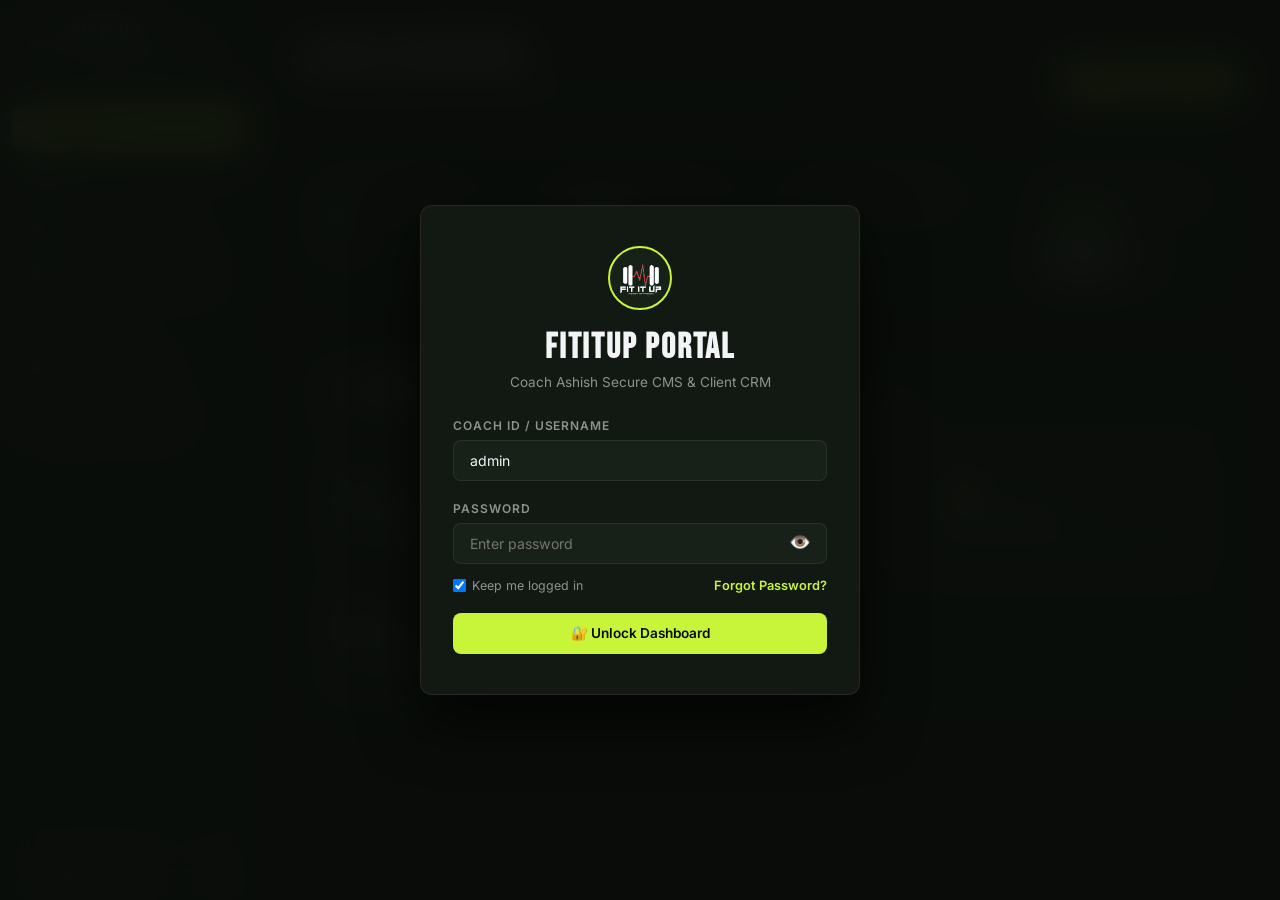
==== commit 45607086: "Remove default credentials hint and autofill button from admin login" ====
--- a/admin.html
+++ b/admin.html
@@ -148,26 +148,6 @@
     .auth-link:hover {
       text-decoration: underline;
     }
-    .auth-hint-card {
-      background: rgba(255,255,255,0.03);
-      border: 1px solid var(--border);
-      border-radius: var(--radius-sm);
-      padding: 0.75rem 1rem;
-      margin-top: 1.5rem;
-      font-size: 0.78rem;
-      color: var(--text-muted);
-      display: flex;
-      align-items: center;
-      justify-content: space-between;
-      gap: 0.5rem;
-    }
-    .auth-hint-card code {
-      color: var(--accent);
-      background: rgba(200, 245, 58, 0.1);
-      padding: 2px 6px;
-      border-radius: 4px;
-      font-family: monospace;
-    }
     .pass-strength-bar {
       height: 4px;
       border-radius: 2px;
@@ -896,14 +876,6 @@
           🔐 Unlock Dashboard
         </button>
       </form>
-
-      <!-- Default Credentials Hint Card -->
-      <div class="auth-hint-card">
-        <div>
-          <span>Default: </span><code>admin</code> / <code>Ashish@FitItUp2026</code>
-        </div>
-        <button class="auth-link" style="font-size:0.75rem;" onclick="prefillDefaultCredentials()">Autofill</button>
-      </div>
     </div>
   </div>
 
@@ -1525,12 +1497,6 @@
       }
     }
 
-    function prefillDefaultCredentials() {
-      document.getElementById('login-username').value = 'admin';
-      document.getElementById('login-password').value = 'Ashish@FitItUp2026';
-      showToast('Default credentials filled');
-    }
-
     function lockPortal(reason) {
       localStorage.removeItem('fititup_auth_token');
       sessionStorage.removeItem('fititup_auth_token');
